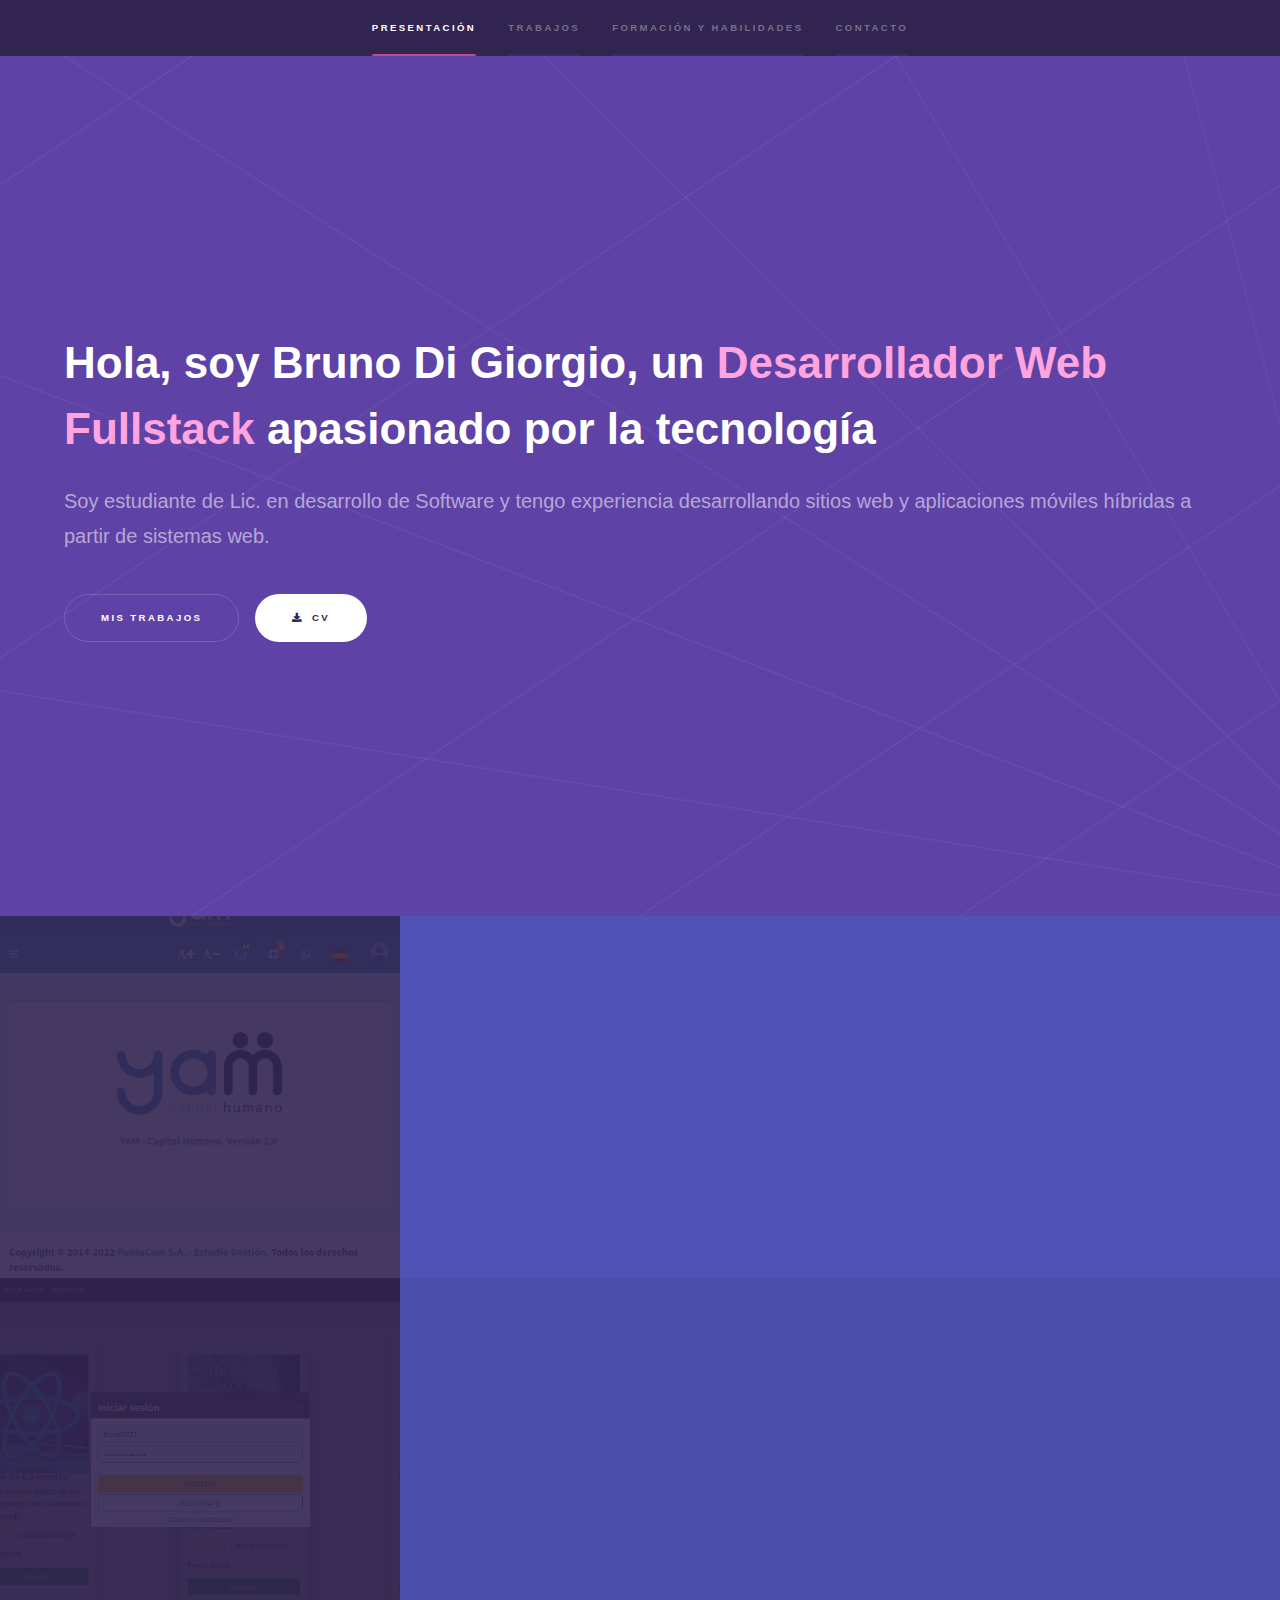
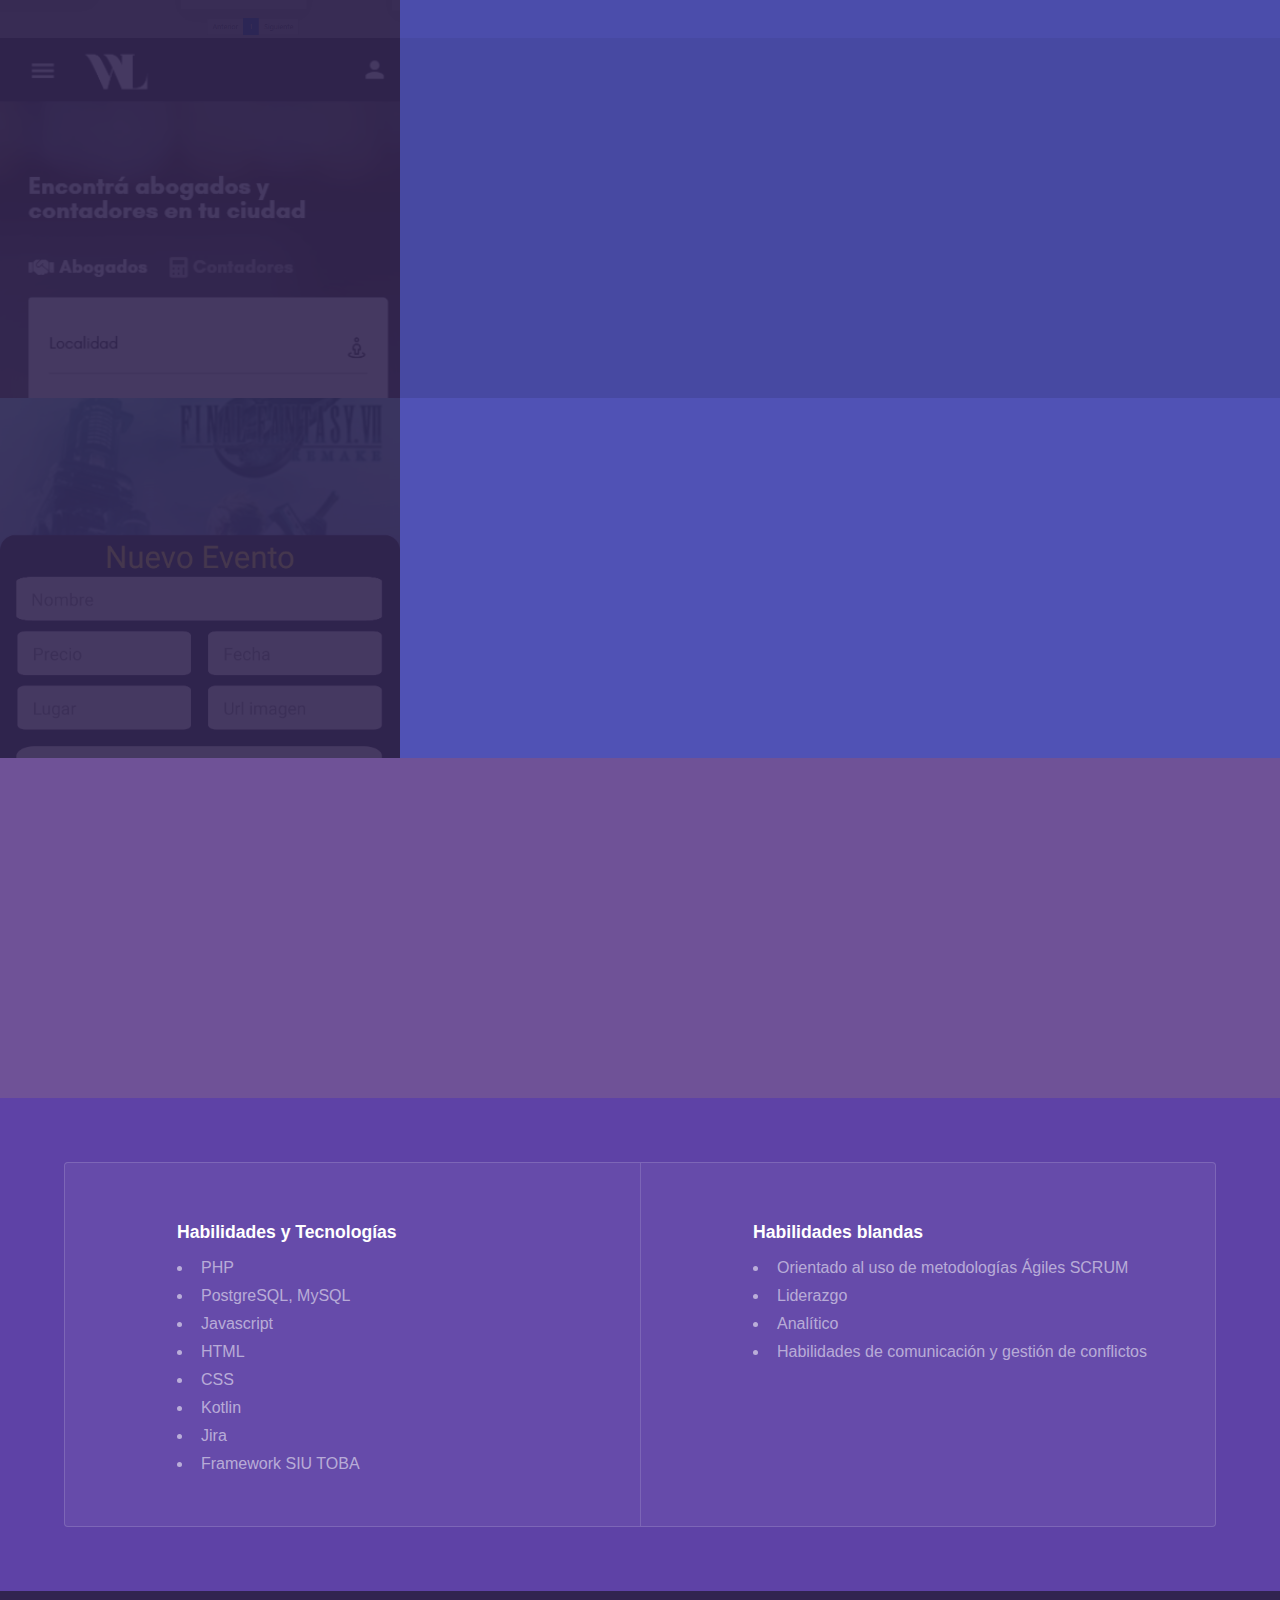
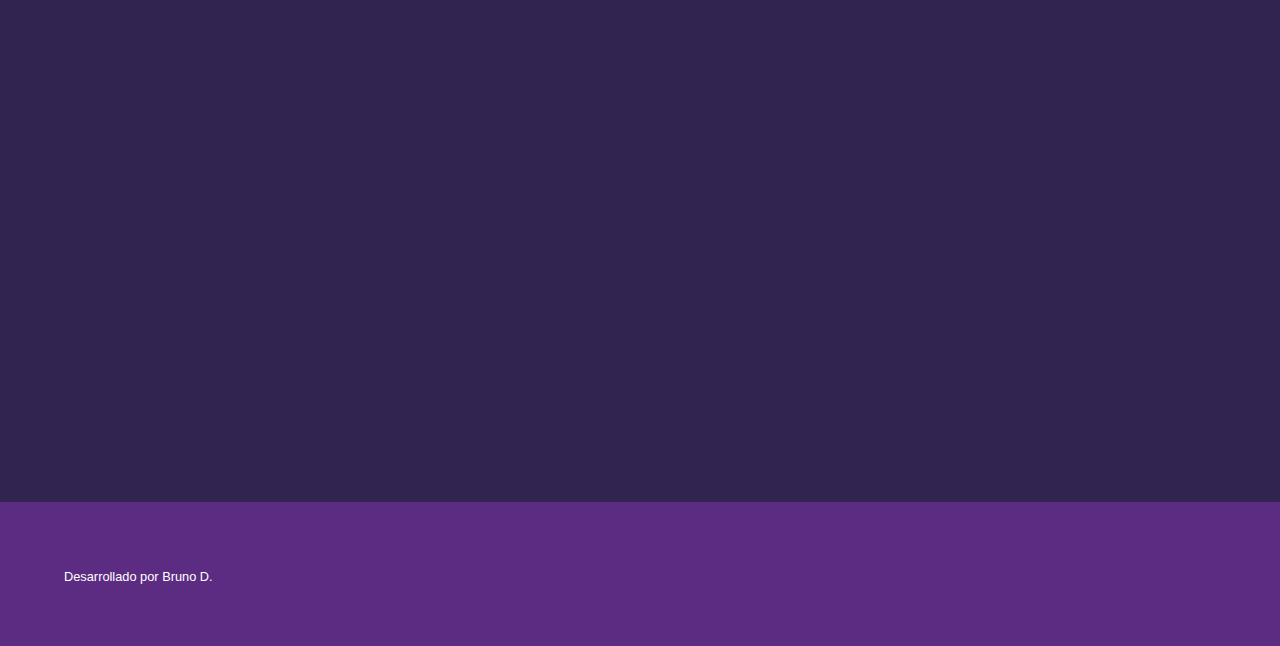
==== index.html @ 8117df28 "se arreglaron errores de ortografia" ====
<!DOCTYPE HTML>

<html>

<head>
	<title>Mi Portafolio</title>
	<meta charset="utf-8" />
	<meta name="viewport" content="width=device-width, initial-scale=1, user-scalable=no" />
	<link rel="stylesheet" href="assets/css/main.css" />
	<link rel="stylesheet" href="css/style.css" />
	<noscript>
		<link rel="stylesheet" href="assets/css/noscript.css" />
	</noscript>
</head>

<body class="is-preload">

	<!-- Sidebar -->
	<section id="sidebar" >
		<div class="inner">
			<nav>
				<ul>
					<li><a href="#intro">Presentación</a></li>
					<li><a href="#trabajos">Trabajos</a></li>
					<li><a href="#educacion">Formación y Habilidades</a></li>
					<li><a href="#three">Contacto</a></li>
				</ul>
			</nav>
		</div>
	</section>

	<!-- Wrapper -->
	<div id="wrapper">

		<!-- Intro -->
		<section id="intro" class="wrapper style1 fullscreen fade-up">
			<div class="inner">
				<h1>Hola, soy Bruno Di Giorgio, un <span style="color:#ffa4de">Desarrollador Web Fullstack </span>
					apasionado por la tecnología</h1>
				<p>Soy estudiante de Lic. en desarrollo de Software y tengo experiencia desarrollando sitios web y
					aplicaciones móviles híbridas a partir de sistemas web.</p>
				<ul class="actions">
					<li><a href="#trabajos" class="button scrolly">mis trabajos</a></li>
					<li></li><a href="cv/DIGIORGIO_BRUNO_CV_2022.pdf" class="button primary icon solid fa-download" target="_blank">CV</a></li>
				</ul>
			</div>
		</section>

		<!-- trabajos -->
		<section id="trabajos" class="wrapper style2 spotlights">
			<section>
				<a href="trabajos/yam.html" class="image"><img src="images/yam.png" alt="imagen de sistema RRHH"
						data-position="center center" /></a>
				<div class="content">
					<div class="inner">
						<h2>Tareas de mantenimiento y desarrollo a sistemas de recursos humanos</h2>
						<p>Realizar tareas de mantenimiento y desarrollo evolutivo a una plataforma de gestión de recursos
							humanos.</p>
						<ul class="actions">
							<li><a href="trabajos/yam.html" class="button">leer más</a></li>
						</ul>
					</div>
				</div>
			</section>
			<section>
				<a href="trabajos/notarweb.html" class="image"><img src="images/notarweb.png" alt="" data-position="center center" /></a>
				<div class="content">
					<div class="inner">
						<h2>Creación de e-learning con PHP</h2>
						<p>Trabajo freelance en el cual desarrollé una plataforma de venta de cursos online integrando
							Mercadopago y Vimeo. </p>
						<ul class="actions">
							<li><a href="trabajos/notarweb.html" class="button">leer más</a></li>
						</ul>
					</div>
				</div>
			</section>
			<section>
				<a href="trabajos/weandlaw.html" class="image"><img src="images/weandlaw.PNG" alt="" data-position="top center" /></a>
				<div class="content">
					<div class="inner">
						<h2>Desarrollo de aplicaciones móviles híbridas</h2>
						<p>Con ayuda de los componentes webview e interfaces Javascript implementé apps híbridas que
							tienen entre varias funcionalidades notificaciones push.</p>
						<ul class="actions">
							<li><a href="trabajos/weandlaw.html" class="button">Leer más</a></li>
						</ul>
					</div>
				</div>
			</section>
			<section>
				<a href="trabajos/appnativa.html" class="image"><img src="images/appnativa/alta.png" alt="" data-position="25% 25%" /></a>
				<div class="content">
					<div class="inner">
						<h2>Desarrollo de app nativas Android</h2>
						<p>Como trabajo final de la materia Ingenieria de Software desarrolle una app de creación de
							eventos sociales usando Kotlin, Android Studio y Firebase.</p>
						<ul class="actions">
							<li><a href="trabajos/appnativa.html" class="button">Leer más</a></li>
						</ul>
					</div>
				</div>
			</section>
		</section>

		<!-- educacion -->
		<section id="educacion" class="wrapper style3 fade-up">
			<div class="inner">

				<section>
					<span class="icon solid major fas fa-graduation-cap"> </span>
					<h3>Formación académica</h3>
					<p>Licenciatura en desarrollo de software - Universidad del Aconcagua</p>

					<ul class="carrusel-fotos">
						<li>Técnico Universitario en Desarrollo de Software (obtención de título intermedio año 2021)
						</li>
						<li>Lic. en desarrollo de software (Tesina en proceso)</li>

					</ul>
				</section>



			</div>
		</section>
		<!-- skills -->
		<section id="#skills" class="wrapper style1 fade-up">
			<div class="inner">
				<div class="features">
					
				<section>
					<span class="icon solid major fas fa-code"></span>
					<h3>Habilidades y Tecnologías</h3>

					<ul class="carrusel-fotos">

					
					<li>PHP</li>
					<li>PostgreSQL, MySQL</li>
					<li>Javascript</li>
					<li>HTML</li>
					<li>CSS</li>
					<li>Kotlin</li>
					<li>Jira</li>
					<li>Framework SIU TOBA</li>


					</ul>
				</section>
				<section>
					<span class="icon solid major fas fa-network-wired"></span>
					<h3>Habilidades blandas</h3>

					<ul class="carrusel-fotos">
						<li>Orientado al uso de metodologías Ágiles SCRUM</li>
						<li>Liderazgo</li>
						<li>Analítico</li>
						<li>Habilidades de comunicación y gestión de conflictos</li>
					</ul>
				</section>



			</div>	</div>
		</section>



		<!-- Three -->
		<section id="three" class="wrapper style4 fade-up">
			<div class="inner">
				<h2>Contacto</h2>
				<div class="split style1">

					<section>
						<ul class="contact">
							<li>
								<h3>Dirección</h3>
								<span>Las Heras, Mendoza</span>
							</li>
							<li>
								<h3>Correo</h3>

								<a class="fa fa-envelope" href="mailto:digiorgiobruno92@gmail.com">
									digiorgiobruno92@gmail.com</a>
							</li>
							<li>
								<h3>Teléfono</h3>
								<a href="https://api.whatsapp.com/send/?phone=5492613903671"
									class="icon brands fa-whatsapp" target="_blank"> (+549) 2613903671</a>
							</li>
							<li>
								<h3>Social</h3>
								<ul class="icons">
									<li><a href="https://www.github.com/digiorgiobruno" class="icon brands fa-github"
											target="_blank"><span class="label">GitHub</span></a></li>
									<li><a href="https://www.linkedin.com/in/digiorgiobruno92"
											class="icon brands fa-linkedin-in" target="_blank"><span
												class="label">LinkedIn</span></a></li>
								</ul>
							</li>
						</ul>
					</section>
				</div>
			</div>
		</section>

	</div>

	<!-- Footer -->
	<footer id="footer" class="wrapper alt ">
		<div class="inner">
			<ul class="menu" style="color:white;">
				<li>Desarrollado por Bruno D.</li>
			</ul>
		</div>
	</footer>

	<!-- Scripts -->
	<script src="assets/js/jquery.min.js"></script>
	<script src="assets/js/jquery.scrollex.min.js"></script>
	<script src="assets/js/jquery.scrolly.min.js"></script>
	<script src="assets/js/browser.min.js"></script>
	<script src="assets/js/breakpoints.min.js"></script>
	<script src="assets/js/util.js"></script>
	<script src="assets/js/main.js"></script>

</body>

</html>
---- assets/css/main.css ----
@import url(fontawesome-all.min.css);

/*
	Hyperspace by HTML5 UP
	html5up.net | @ajlkn
	Free for personal and commercial use under the CCA 3.0 license (html5up.net/license)
*/

html, body, div, span, applet, object,
iframe, h1, h2, h3, h4, h5, h6, p, blockquote,
pre, a, abbr, acronym, address, big, cite,
code, del, dfn, em, img, ins, kbd, q, s, samp,
small, strike, strong, sub, sup, tt, var, b,
u, i, center, dl, dt, dd, ol, ul, li, fieldset,
form, label, legend, table, caption, tbody,
tfoot, thead, tr, th, td, article, aside,
canvas, details, embed, figure, figcaption,
footer, header, hgroup, menu, nav, output, ruby,
section, summary, time, mark, audio, video {
	margin: 0;
	padding: 0;
	border: 0;
	font-size: 100%;
	font: inherit;
	vertical-align: baseline;}

article, aside, details, figcaption, figure,
footer, header, hgroup, menu, nav, section {
	display: block;}

body {
	line-height: 1;
}

ol, ul {
	list-style: none;
}

blockquote, q {
	quotes: none;
}

	blockquote:before, blockquote:after, q:before, q:after {
		content: '';
		content: none;
	}

table {
	border-collapse: collapse;
	border-spacing: 0;
}

body {
	-webkit-text-size-adjust: none;
}

mark {
	background-color: transparent;
	color: inherit;
}

input::-moz-focus-inner {
	border: 0;
	padding: 0;
}

input, select, textarea {
	-moz-appearance: none;
	-webkit-appearance: none;
	-ms-appearance: none;
	appearance: none;
}

/* Basic */

	@-ms-viewport {
		width: device-width;
	}

	body {
		-ms-overflow-style: scrollbar;
	}

	@media screen and (max-width: 480px) {

		html, body {
			min-width: 320px;
		}

	}

	html {
		box-sizing: border-box;
	}

	*, *:before, *:after {
		box-sizing: inherit;
	}

	body {
		background: #312450;
	}

		body.is-preload *, body.is-preload *:before, body.is-preload *:after {
			-moz-animation: none !important;
			-webkit-animation: none !important;
			-ms-animation: none !important;
			animation: none !important;
			-moz-transition: none !important;
			-webkit-transition: none !important;
			-ms-transition: none !important;
			transition: none !important;
		}

/* Type */

	body, input, select, textarea {
		color: rgba(255, 255, 255, 0.55);
		font-family: Arial, Helvetica, sans-serif;
		font-size: 16.5pt;
		font-weight: normal;
		line-height: 1.75;
	}

		@media screen and (max-width: 1680px) {

			body, input, select, textarea {
				font-size: 13pt;
			}

		}

		@media screen and (max-width: 1280px) {

			body, input, select, textarea {
				font-size: 12pt;
			}

		}

		@media screen and (max-width: 360px) {

			body, input, select, textarea {
				font-size: 11pt;
			}

		}

	a {
		-moz-transition: color 0.2s ease, border-bottom-color 0.2s ease;
		-webkit-transition: color 0.2s ease, border-bottom-color 0.2s ease;
		-ms-transition: color 0.2s ease, border-bottom-color 0.2s ease;
		transition: color 0.2s ease, border-bottom-color 0.2s ease;
		border-bottom: dotted 1px rgba(255, 255, 255, 0.35);
		color: inherit;
		text-decoration: none;
	}

		a:hover {
			border-bottom-color: transparent;
			color: #ffffff;
		}

	strong, b {
		color: #ffffff;
		font-weight: bold;
	}

	em, i {
		font-style: italic;
	}

	p {
		margin: 0 0 2em 0;
	}

	h1, h2, h3, h4, h5, h6 {
		color: #ffffff;
		font-weight: bold;
		line-height: 1.5;
		margin: 0 0 0.5em 0;
	}

		h1 a, h2 a, h3 a, h4 a, h5 a, h6 a {
			color: inherit;
			text-decoration: none;
		}

	h1 {
		font-size: 2.75em;
	}

		h1.major {
			margin: 0 0 1.3em 0;
			position: relative;
			padding-bottom: 0.35em;
		}

			h1.major:after {
				background-image: -moz-linear-gradient(to right, #5e42a6, #b74e91);
				background-image: -webkit-linear-gradient(to right, #5e42a6, #b74e91);
				background-image: -ms-linear-gradient(to right, #5e42a6, #b74e91);
				background-image: linear-gradient(to right, #5e42a6, #b74e91);
				-moz-transition: max-width 0.2s ease;
				-webkit-transition: max-width 0.2s ease;
				-ms-transition: max-width 0.2s ease;
				transition: max-width 0.2s ease;
				border-radius: 0.2em;
				bottom: 0;
				content: '';
				height: 0.05em;
				position: absolute;
				right: 0;
				width: 100%;
			}

	h2 {
		font-size: 1.75em;
	}

	h3 {
		font-size: 1.1em;
	}

	h4 {
		font-size: 1em;
	}

	h5 {
		font-size: 0.8em;
	}

	h6 {
		font-size: 0.6em;
	}

	@media screen and (max-width: 736px) {

		h1 {
			font-size: 2em;
		}

		h2 {
			font-size: 1.25em;
		}

		h3 {
			font-size: 1em;
		}

		h4 {
			font-size: 0.8em;
		}

		h5 {
			font-size: 0.6em;
		}

		h6 {
			font-size: 0.6em;
		}

	}

	sub {
		font-size: 0.8em;
		position: relative;
		top: 0.5em;
	}

	sup {
		font-size: 0.8em;
		position: relative;
		top: -0.5em;
	}

	blockquote {
		border-left: solid 4px rgba(255, 255, 255, 0.15);
		font-style: italic;
		margin: 0 0 2em 0;
		padding: 0.5em 0 0.5em 2em;
	}

	code {
		background: rgba(255, 255, 255, 0.05);
		border-radius: 0.25em;
		border: solid 1px rgba(255, 255, 255, 0.15);
		font-family: "Courier New", monospace;
		font-size: 0.9em;
		margin: 0 0.25em;
		padding: 0.25em 0.65em;
	}

	pre {
		-webkit-overflow-scrolling: touch;
		font-family: "Courier New", monospace;
		font-size: 0.9em;
		margin: 0 0 2em 0;
	}

		pre code {
			display: block;
			line-height: 1.75em;
			padding: 1em 1.5em;
			overflow-x: auto;
		}

	hr {
		border: 0;
		border-bottom: solid 1px rgba(255, 255, 255, 0.15);
		margin: 2em 0;
	}

		hr.major {
			margin: 3em 0;
		}

	.align-left {
		text-align: left;
	}

	.align-center {
		text-align: center;
	}

	.align-right {
		text-align: right;
	}

/* Row */

	.row {
		display: flex;
		flex-wrap: wrap;
		box-sizing: border-box;
		align-items: stretch;
	}

		.row > * {
			box-sizing: border-box;
		}

		.row.gtr-uniform > * > :last-child {
			margin-bottom: 0;
		}

		.row.aln-left {
			justify-content: flex-start;
		}

		.row.aln-center {
			justify-content: center;
		}

		.row.aln-right {
			justify-content: flex-end;
		}

		.row.aln-top {
			align-items: flex-start;
		}

		.row.aln-middle {
			align-items: center;
		}

		.row.aln-bottom {
			align-items: flex-end;
		}

		.row > .imp {
			order: -1;
		}

		.row > .col-1 {
			width: 8.33333%;
		}

		.row > .off-1 {
			margin-left: 8.33333%;
		}

		.row > .col-2 {
			width: 16.66667%;
		}

		.row > .off-2 {
			margin-left: 16.66667%;
		}

		.row > .col-3 {
			width: 25%;
		}

		.row > .off-3 {
			margin-left: 25%;
		}

		.row > .col-4 {
			width: 33.33333%;
		}

		.row > .off-4 {
			margin-left: 33.33333%;
		}

		.row > .col-5 {
			width: 41.66667%;
		}

		.row > .off-5 {
			margin-left: 41.66667%;
		}

		.row > .col-6 {
			width: 50%;
		}

		.row > .off-6 {
			margin-left: 50%;
		}

		.row > .col-7 {
			width: 58.33333%;
		}

		.row > .off-7 {
			margin-left: 58.33333%;
		}

		.row > .col-8 {
			width: 66.66667%;
		}

		.row > .off-8 {
			margin-left: 66.66667%;
		}

		.row > .col-9 {
			width: 75%;
		}

		.row > .off-9 {
			margin-left: 75%;
		}

		.row > .col-10 {
			width: 83.33333%;
		}

		.row > .off-10 {
			margin-left: 83.33333%;
		}

		.row > .col-11 {
			width: 91.66667%;
		}

		.row > .off-11 {
			margin-left: 91.66667%;
		}

		.row > .col-12 {
			width: 100%;
		}

		.row > .off-12 {
			margin-left: 100%;
		}

		.row.gtr-0 {
			margin-top: 0;
			margin-left: 0em;
		}

			.row.gtr-0 > * {
				padding: 0 0 0 0em;
			}

			.row.gtr-0.gtr-uniform {
				margin-top: 0em;
			}

				.row.gtr-0.gtr-uniform > * {
					padding-top: 0em;
				}

		.row.gtr-25 {
			margin-top: 0;
			margin-left: -0.375em;
		}

			.row.gtr-25 > * {
				padding: 0 0 0 0.375em;
			}

			.row.gtr-25.gtr-uniform {
				margin-top: -0.375em;
			}

				.row.gtr-25.gtr-uniform > * {
					padding-top: 0.375em;
				}

		.row.gtr-50 {
			margin-top: 0;
			margin-left: -0.75em;
		}

			.row.gtr-50 > * {
				padding: 0 0 0 0.75em;
			}

			.row.gtr-50.gtr-uniform {
				margin-top: -0.75em;
			}

				.row.gtr-50.gtr-uniform > * {
					padding-top: 0.75em;
				}

		.row {
			margin-top: 0;
			margin-left: -1.5em;
		}

			.row > * {
				padding: 0 0 0 1.5em;
			}

			.row.gtr-uniform {
				margin-top: -1.5em;
			}

				.row.gtr-uniform > * {
					padding-top: 1.5em;
				}

		.row.gtr-150 {
			margin-top: 0;
			margin-left: -2.25em;
		}

			.row.gtr-150 > * {
				padding: 0 0 0 2.25em;
			}

			.row.gtr-150.gtr-uniform {
				margin-top: -2.25em;
			}

				.row.gtr-150.gtr-uniform > * {
					padding-top: 2.25em;
				}

		.row.gtr-200 {
			margin-top: 0;
			margin-left: -3em;
		}

			.row.gtr-200 > * {
				padding: 0 0 0 3em;
			}

			.row.gtr-200.gtr-uniform {
				margin-top: -3em;
			}

				.row.gtr-200.gtr-uniform > * {
					padding-top: 3em;
				}

		@media screen and (max-width: 1680px) {

			.row {
				display: flex;
				flex-wrap: wrap;
				box-sizing: border-box;
				align-items: stretch;
			}

				.row > * {
					box-sizing: border-box;
				}

				.row.gtr-uniform > * > :last-child {
					margin-bottom: 0;
				}

				.row.aln-left {
					justify-content: flex-start;
				}

				.row.aln-center {
					justify-content: center;
				}

				.row.aln-right {
					justify-content: flex-end;
				}

				.row.aln-top {
					align-items: flex-start;
				}

				.row.aln-middle {
					align-items: center;
				}

				.row.aln-bottom {
					align-items: flex-end;
				}

				.row > .imp-xlarge {
					order: -1;
				}

				.row > .col-1-xlarge {
					width: 8.33333%;
				}

				.row > .off-1-xlarge {
					margin-left: 8.33333%;
				}

				.row > .col-2-xlarge {
					width: 16.66667%;
				}

				.row > .off-2-xlarge {
					margin-left: 16.66667%;
				}

				.row > .col-3-xlarge {
					width: 25%;
				}

				.row > .off-3-xlarge {
					margin-left: 25%;
				}

				.row > .col-4-xlarge {
					width: 33.33333%;
				}

				.row > .off-4-xlarge {
					margin-left: 33.33333%;
				}

				.row > .col-5-xlarge {
					width: 41.66667%;
				}

				.row > .off-5-xlarge {
					margin-left: 41.66667%;
				}

				.row > .col-6-xlarge {
					width: 50%;
				}

				.row > .off-6-xlarge {
					margin-left: 50%;
				}

				.row > .col-7-xlarge {
					width: 58.33333%;
				}

				.row > .off-7-xlarge {
					margin-left: 58.33333%;
				}

				.row > .col-8-xlarge {
					width: 66.66667%;
				}

				.row > .off-8-xlarge {
					margin-left: 66.66667%;
				}

				.row > .col-9-xlarge {
					width: 75%;
				}

				.row > .off-9-xlarge {
					margin-left: 75%;
				}

				.row > .col-10-xlarge {
					width: 83.33333%;
				}

				.row > .off-10-xlarge {
					margin-left: 83.33333%;
				}

				.row > .col-11-xlarge {
					width: 91.66667%;
				}

				.row > .off-11-xlarge {
					margin-left: 91.66667%;
				}

				.row > .col-12-xlarge {
					width: 100%;
				}

				.row > .off-12-xlarge {
					margin-left: 100%;
				}

				.row.gtr-0 {
					margin-top: 0;
					margin-left: 0em;
				}

					.row.gtr-0 > * {
						padding: 0 0 0 0em;
					}

					.row.gtr-0.gtr-uniform {
						margin-top: 0em;
					}

						.row.gtr-0.gtr-uniform > * {
							padding-top: 0em;
						}

				.row.gtr-25 {
					margin-top: 0;
					margin-left: -0.375em;
				}

					.row.gtr-25 > * {
						padding: 0 0 0 0.375em;
					}

					.row.gtr-25.gtr-uniform {
						margin-top: -0.375em;
					}

						.row.gtr-25.gtr-uniform > * {
							padding-top: 0.375em;
						}

				.row.gtr-50 {
					margin-top: 0;
					margin-left: -0.75em;
				}

					.row.gtr-50 > * {
						padding: 0 0 0 0.75em;
					}

					.row.gtr-50.gtr-uniform {
						margin-top: -0.75em;
					}

						.row.gtr-50.gtr-uniform > * {
							padding-top: 0.75em;
						}

				.row {
					margin-top: 0;
					margin-left: -1.5em;
				}

					.row > * {
						padding: 0 0 0 1.5em;
					}

					.row.gtr-uniform {
						margin-top: -1.5em;
					}

						.row.gtr-uniform > * {
							padding-top: 1.5em;
						}

				.row.gtr-150 {
					margin-top: 0;
					margin-left: -2.25em;
				}

					.row.gtr-150 > * {
						padding: 0 0 0 2.25em;
					}

					.row.gtr-150.gtr-uniform {
						margin-top: -2.25em;
					}

						.row.gtr-150.gtr-uniform > * {
							padding-top: 2.25em;
						}

				.row.gtr-200 {
					margin-top: 0;
					margin-left: -3em;
				}

					.row.gtr-200 > * {
						padding: 0 0 0 3em;
					}

					.row.gtr-200.gtr-uniform {
						margin-top: -3em;
					}

						.row.gtr-200.gtr-uniform > * {
							padding-top: 3em;
						}

		}

		@media screen and (max-width: 1280px) {

			.row {
				display: flex;
				flex-wrap: wrap;
				box-sizing: border-box;
				align-items: stretch;
			}

				.row > * {
					box-sizing: border-box;
				}

				.row.gtr-uniform > * > :last-child {
					margin-bottom: 0;
				}

				.row.aln-left {
					justify-content: flex-start;
				}

				.row.aln-center {
					justify-content: center;
				}

				.row.aln-right {
					justify-content: flex-end;
				}

				.row.aln-top {
					align-items: flex-start;
				}

				.row.aln-middle {
					align-items: center;
				}

				.row.aln-bottom {
					align-items: flex-end;
				}

				.row > .imp-large {
					order: -1;
				}

				.row > .col-1-large {
					width: 8.33333%;
				}

				.row > .off-1-large {
					margin-left: 8.33333%;
				}

				.row > .col-2-large {
					width: 16.66667%;
				}

				.row > .off-2-large {
					margin-left: 16.66667%;
				}

				.row > .col-3-large {
					width: 25%;
				}

				.row > .off-3-large {
					margin-left: 25%;
				}

				.row > .col-4-large {
					width: 33.33333%;
				}

				.row > .off-4-large {
					margin-left: 33.33333%;
				}

				.row > .col-5-large {
					width: 41.66667%;
				}

				.row > .off-5-large {
					margin-left: 41.66667%;
				}

				.row > .col-6-large {
					width: 50%;
				}

				.row > .off-6-large {
					margin-left: 50%;
				}

				.row > .col-7-large {
					width: 58.33333%;
				}

				.row > .off-7-large {
					margin-left: 58.33333%;
				}

				.row > .col-8-large {
					width: 66.66667%;
				}

				.row > .off-8-large {
					margin-left: 66.66667%;
				}

				.row > .col-9-large {
					width: 75%;
				}

				.row > .off-9-large {
					margin-left: 75%;
				}

				.row > .col-10-large {
					width: 83.33333%;
				}

				.row > .off-10-large {
					margin-left: 83.33333%;
				}

				.row > .col-11-large {
					width: 91.66667%;
				}

				.row > .off-11-large {
					margin-left: 91.66667%;
				}

				.row > .col-12-large {
					width: 100%;
				}

				.row > .off-12-large {
					margin-left: 100%;
				}

				.row.gtr-0 {
					margin-top: 0;
					margin-left: 0em;
				}

					.row.gtr-0 > * {
						padding: 0 0 0 0em;
					}

					.row.gtr-0.gtr-uniform {
						margin-top: 0em;
					}

						.row.gtr-0.gtr-uniform > * {
							padding-top: 0em;
						}

				.row.gtr-25 {
					margin-top: 0;
					margin-left: -0.375em;
				}

					.row.gtr-25 > * {
						padding: 0 0 0 0.375em;
					}

					.row.gtr-25.gtr-uniform {
						margin-top: -0.375em;
					}

						.row.gtr-25.gtr-uniform > * {
							padding-top: 0.375em;
						}

				.row.gtr-50 {
					margin-top: 0;
					margin-left: -0.75em;
				}

					.row.gtr-50 > * {
						padding: 0 0 0 0.75em;
					}

					.row.gtr-50.gtr-uniform {
						margin-top: -0.75em;
					}

						.row.gtr-50.gtr-uniform > * {
							padding-top: 0.75em;
						}

				.row {
					margin-top: 0;
					margin-left: -1.5em;
				}

					.row > * {
						padding: 0 0 0 1.5em;
					}

					.row.gtr-uniform {
						margin-top: -1.5em;
					}

						.row.gtr-uniform > * {
							padding-top: 1.5em;
						}

				.row.gtr-150 {
					margin-top: 0;
					margin-left: -2.25em;
				}

					.row.gtr-150 > * {
						padding: 0 0 0 2.25em;
					}

					.row.gtr-150.gtr-uniform {
						margin-top: -2.25em;
					}

						.row.gtr-150.gtr-uniform > * {
							padding-top: 2.25em;
						}

				.row.gtr-200 {
					margin-top: 0;
					margin-left: -3em;
				}

					.row.gtr-200 > * {
						padding: 0 0 0 3em;
					}

					.row.gtr-200.gtr-uniform {
						margin-top: -3em;
					}

						.row.gtr-200.gtr-uniform > * {
							padding-top: 3em;
						}

		}

		@media screen and (max-width: 980px) {

			.row {
				display: flex;
				flex-wrap: wrap;
				box-sizing: border-box;
				align-items: stretch;
			}

				.row > * {
					box-sizing: border-box;
				}

				.row.gtr-uniform > * > :last-child {
					margin-bottom: 0;
				}

				.row.aln-left {
					justify-content: flex-start;
				}

				.row.aln-center {
					justify-content: center;
				}

				.row.aln-right {
					justify-content: flex-end;
				}

				.row.aln-top {
					align-items: flex-start;
				}

				.row.aln-middle {
					align-items: center;
				}

				.row.aln-bottom {
					align-items: flex-end;
				}

				.row > .imp-medium {
					order: -1;
				}

				.row > .col-1-medium {
					width: 8.33333%;
				}

				.row > .off-1-medium {
					margin-left: 8.33333%;
				}

				.row > .col-2-medium {
					width: 16.66667%;
				}

				.row > .off-2-medium {
					margin-left: 16.66667%;
				}

				.row > .col-3-medium {
					width: 25%;
				}

				.row > .off-3-medium {
					margin-left: 25%;
				}

				.row > .col-4-medium {
					width: 33.33333%;
				}

				.row > .off-4-medium {
					margin-left: 33.33333%;
				}

				.row > .col-5-medium {
					width: 41.66667%;
				}

				.row > .off-5-medium {
					margin-left: 41.66667%;
				}

				.row > .col-6-medium {
					width: 50%;
				}

				.row > .off-6-medium {
					margin-left: 50%;
				}

				.row > .col-7-medium {
					width: 58.33333%;
				}

				.row > .off-7-medium {
					margin-left: 58.33333%;
				}

				.row > .col-8-medium {
					width: 66.66667%;
				}

				.row > .off-8-medium {
					margin-left: 66.66667%;
				}

				.row > .col-9-medium {
					width: 75%;
				}

				.row > .off-9-medium {
					margin-left: 75%;
				}

				.row > .col-10-medium {
					width: 83.33333%;
				}

				.row > .off-10-medium {
					margin-left: 83.33333%;
				}

				.row > .col-11-medium {
					width: 91.66667%;
				}

				.row > .off-11-medium {
					margin-left: 91.66667%;
				}

				.row > .col-12-medium {
					width: 100%;
				}

				.row > .off-12-medium {
					margin-left: 100%;
				}

				.row.gtr-0 {
					margin-top: 0;
					margin-left: 0em;
				}

					.row.gtr-0 > * {
						padding: 0 0 0 0em;
					}

					.row.gtr-0.gtr-uniform {
						margin-top: 0em;
					}

						.row.gtr-0.gtr-uniform > * {
							padding-top: 0em;
						}

				.row.gtr-25 {
					margin-top: 0;
					margin-left: -0.375em;
				}

					.row.gtr-25 > * {
						padding: 0 0 0 0.375em;
					}

					.row.gtr-25.gtr-uniform {
						margin-top: -0.375em;
					}

						.row.gtr-25.gtr-uniform > * {
							padding-top: 0.375em;
						}

				.row.gtr-50 {
					margin-top: 0;
					margin-left: -0.75em;
				}

					.row.gtr-50 > * {
						padding: 0 0 0 0.75em;
					}

					.row.gtr-50.gtr-uniform {
						margin-top: -0.75em;
					}

						.row.gtr-50.gtr-uniform > * {
							padding-top: 0.75em;
						}

				.row {
					margin-top: 0;
					margin-left: -1.5em;
				}

					.row > * {
						padding: 0 0 0 1.5em;
					}

					.row.gtr-uniform {
						margin-top: -1.5em;
					}

						.row.gtr-uniform > * {
							padding-top: 1.5em;
						}

				.row.gtr-150 {
					margin-top: 0;
					margin-left: -2.25em;
				}

					.row.gtr-150 > * {
						padding: 0 0 0 2.25em;
					}

					.row.gtr-150.gtr-uniform {
						margin-top: -2.25em;
					}

						.row.gtr-150.gtr-uniform > * {
							padding-top: 2.25em;
						}

				.row.gtr-200 {
					margin-top: 0;
					margin-left: -3em;
				}

					.row.gtr-200 > * {
						padding: 0 0 0 3em;
					}

					.row.gtr-200.gtr-uniform {
						margin-top: -3em;
					}

						.row.gtr-200.gtr-uniform > * {
							padding-top: 3em;
						}

		}

		@media screen and (max-width: 736px) {

			.row {
				display: flex;
				flex-wrap: wrap;
				box-sizing: border-box;
				align-items: stretch;
			}

				.row > * {
					box-sizing: border-box;
				}

				.row.gtr-uniform > * > :last-child {
					margin-bottom: 0;
				}

				.row.aln-left {
					justify-content: flex-start;
				}

				.row.aln-center {
					justify-content: center;
				}

				.row.aln-right {
					justify-content: flex-end;
				}

				.row.aln-top {
					align-items: flex-start;
				}

				.row.aln-middle {
					align-items: center;
				}

				.row.aln-bottom {
					align-items: flex-end;
				}

				.row > .imp-small {
					order: -1;
				}

				.row > .col-1-small {
					width: 8.33333%;
				}

				.row > .off-1-small {
					margin-left: 8.33333%;
				}

				.row > .col-2-small {
					width: 16.66667%;
				}

				.row > .off-2-small {
					margin-left: 16.66667%;
				}

				.row > .col-3-small {
					width: 25%;
				}

				.row > .off-3-small {
					margin-left: 25%;
				}

				.row > .col-4-small {
					width: 33.33333%;
				}

				.row > .off-4-small {
					margin-left: 33.33333%;
				}

				.row > .col-5-small {
					width: 41.66667%;
				}

				.row > .off-5-small {
					margin-left: 41.66667%;
				}

				.row > .col-6-small {
					width: 50%;
				}

				.row > .off-6-small {
					margin-left: 50%;
				}

				.row > .col-7-small {
					width: 58.33333%;
				}

				.row > .off-7-small {
					margin-left: 58.33333%;
				}

				.row > .col-8-small {
					width: 66.66667%;
				}

				.row > .off-8-small {
					margin-left: 66.66667%;
				}

				.row > .col-9-small {
					width: 75%;
				}

				.row > .off-9-small {
					margin-left: 75%;
				}

				.row > .col-10-small {
					width: 83.33333%;
				}

				.row > .off-10-small {
					margin-left: 83.33333%;
				}

				.row > .col-11-small {
					width: 91.66667%;
				}

				.row > .off-11-small {
					margin-left: 91.66667%;
				}

				.row > .col-12-small {
					width: 100%;
				}

				.row > .off-12-small {
					margin-left: 100%;
				}

				.row.gtr-0 {
					margin-top: 0;
					margin-left: 0em;
				}

					.row.gtr-0 > * {
						padding: 0 0 0 0em;
					}

					.row.gtr-0.gtr-uniform {
						margin-top: 0em;
					}

						.row.gtr-0.gtr-uniform > * {
							padding-top: 0em;
						}

				.row.gtr-25 {
					margin-top: 0;
					margin-left: -0.375em;
				}

					.row.gtr-25 > * {
						padding: 0 0 0 0.375em;
					}

					.row.gtr-25.gtr-uniform {
						margin-top: -0.375em;
					}

						.row.gtr-25.gtr-uniform > * {
							padding-top: 0.375em;
						}

				.row.gtr-50 {
					margin-top: 0;
					margin-left: -0.75em;
				}

					.row.gtr-50 > * {
						padding: 0 0 0 0.75em;
					}

					.row.gtr-50.gtr-uniform {
						margin-top: -0.75em;
					}

						.row.gtr-50.gtr-uniform > * {
							padding-top: 0.75em;
						}

				.row {
					margin-top: 0;
					margin-left: -1.5em;
				}

					.row > * {
						padding: 0 0 0 1.5em;
					}

					.row.gtr-uniform {
						margin-top: -1.5em;
					}

						.row.gtr-uniform > * {
							padding-top: 1.5em;
						}

				.row.gtr-150 {
					margin-top: 0;
					margin-left: -2.25em;
				}

					.row.gtr-150 > * {
						padding: 0 0 0 2.25em;
					}

					.row.gtr-150.gtr-uniform {
						margin-top: -2.25em;
					}

						.row.gtr-150.gtr-uniform > * {
							padding-top: 2.25em;
						}

				.row.gtr-200 {
					margin-top: 0;
					margin-left: -3em;
				}

					.row.gtr-200 > * {
						padding: 0 0 0 3em;
					}

					.row.gtr-200.gtr-uniform {
						margin-top: -3em;
					}

						.row.gtr-200.gtr-uniform > * {
							padding-top: 3em;
						}

		}

		@media screen and (max-width: 480px) {

			.row {
				display: flex;
				flex-wrap: wrap;
				box-sizing: border-box;
				align-items: stretch;
			}

				.row > * {
					box-sizing: border-box;
				}

				.row.gtr-uniform > * > :last-child {
					margin-bottom: 0;
				}

				.row.aln-left {
					justify-content: flex-start;
				}

				.row.aln-center {
					justify-content: center;
				}

				.row.aln-right {
					justify-content: flex-end;
				}

				.row.aln-top {
					align-items: flex-start;
				}

				.row.aln-middle {
					align-items: center;
				}

				.row.aln-bottom {
					align-items: flex-end;
				}

				.row > .imp-xsmall {
					order: -1;
				}

				.row > .col-1-xsmall {
					width: 8.33333%;
				}

				.row > .off-1-xsmall {
					margin-left: 8.33333%;
				}

				.row > .col-2-xsmall {
					width: 16.66667%;
				}

				.row > .off-2-xsmall {
					margin-left: 16.66667%;
				}

				.row > .col-3-xsmall {
					width: 25%;
				}

				.row > .off-3-xsmall {
					margin-left: 25%;
				}

				.row > .col-4-xsmall {
					width: 33.33333%;
				}

				.row > .off-4-xsmall {
					margin-left: 33.33333%;
				}

				.row > .col-5-xsmall {
					width: 41.66667%;
				}

				.row > .off-5-xsmall {
					margin-left: 41.66667%;
				}

				.row > .col-6-xsmall {
					width: 50%;
				}

				.row > .off-6-xsmall {
					margin-left: 50%;
				}

				.row > .col-7-xsmall {
					width: 58.33333%;
				}

				.row > .off-7-xsmall {
					margin-left: 58.33333%;
				}

				.row > .col-8-xsmall {
					width: 66.66667%;
				}

				.row > .off-8-xsmall {
					margin-left: 66.66667%;
				}

				.row > .col-9-xsmall {
					width: 75%;
				}

				.row > .off-9-xsmall {
					margin-left: 75%;
				}

				.row > .col-10-xsmall {
					width: 83.33333%;
				}

				.row > .off-10-xsmall {
					margin-left: 83.33333%;
				}

				.row > .col-11-xsmall {
					width: 91.66667%;
				}

				.row > .off-11-xsmall {
					margin-left: 91.66667%;
				}

				.row > .col-12-xsmall {
					width: 100%;
				}

				.row > .off-12-xsmall {
					margin-left: 100%;
				}

				.row.gtr-0 {
					margin-top: 0;
					margin-left: 0em;
				}

					.row.gtr-0 > * {
						padding: 0 0 0 0em;
					}

					.row.gtr-0.gtr-uniform {
						margin-top: 0em;
					}

						.row.gtr-0.gtr-uniform > * {
							padding-top: 0em;
						}

				.row.gtr-25 {
					margin-top: 0;
					margin-left: -0.375em;
				}

					.row.gtr-25 > * {
						padding: 0 0 0 0.375em;
					}

					.row.gtr-25.gtr-uniform {
						margin-top: -0.375em;
					}

						.row.gtr-25.gtr-uniform > * {
							padding-top: 0.375em;
						}

				.row.gtr-50 {
					margin-top: 0;
					margin-left: -0.75em;
				}

					.row.gtr-50 > * {
						padding: 0 0 0 0.75em;
					}

					.row.gtr-50.gtr-uniform {
						margin-top: -0.75em;
					}

						.row.gtr-50.gtr-uniform > * {
							padding-top: 0.75em;
						}

				.row {
					margin-top: 0;
					margin-left: -1.5em;
				}

					.row > * {
						padding: 0 0 0 1.5em;
					}

					.row.gtr-uniform {
						margin-top: -1.5em;
					}

						.row.gtr-uniform > * {
							padding-top: 1.5em;
						}

				.row.gtr-150 {
					margin-top: 0;
					margin-left: -2.25em;
				}

					.row.gtr-150 > * {
						padding: 0 0 0 2.25em;
					}

					.row.gtr-150.gtr-uniform {
						margin-top: -2.25em;
					}

						.row.gtr-150.gtr-uniform > * {
							padding-top: 2.25em;
						}

				.row.gtr-200 {
					margin-top: 0;
					margin-left: -3em;
				}

					.row.gtr-200 > * {
						padding: 0 0 0 3em;
					}

					.row.gtr-200.gtr-uniform {
						margin-top: -3em;
					}

						.row.gtr-200.gtr-uniform > * {
							padding-top: 3em;
						}

		}

/* Box */

	.box {
		border-radius: 0.25em;
		border: solid 1px rgba(255, 255, 255, 0.15);
		margin-bottom: 2em;
		padding: 1.5em;
	}

		.box > :last-child,
		.box > :last-child > :last-child,
		.box > :last-child > :last-child > :last-child {
			margin-bottom: 0;
		}

		.box.alt {
			border: 0;
			border-radius: 0;
			padding: 0;
		}

/* Button */

	input[type="submit"],
	input[type="reset"],
	input[type="button"],
	button,
	.button {
		-moz-appearance: none;
		-webkit-appearance: none;
		-ms-appearance: none;
		appearance: none;
		-moz-transition: border-color 0.2s ease;
		-webkit-transition: border-color 0.2s ease;
		-ms-transition: border-color 0.2s ease;
		transition: border-color 0.2s ease;
		background-color: transparent;
		border: solid 1px !important;
		border-color: rgba(255, 255, 255, 0.15) !important;
		border-radius: 3em;
		color: #ffffff !important;
		cursor: pointer;
		display: inline-block;
		font-size: 0.6em;
		font-weight: bold;
		height: calc(4.75em + 2px);
		letter-spacing: 0.25em;
		line-height: 4.75em;
		outline: 0;
		padding: 0 3.75em;
		position: relative;
		text-align: center;
		text-decoration: none;
		text-transform: uppercase;
		white-space: nowrap;
	}

		input[type="submit"]:after,
		input[type="reset"]:after,
		input[type="button"]:after,
		button:after,
		.button:after {
			-moz-transform: scale(0.25);
			-webkit-transform: scale(0.25);
			-ms-transform: scale(0.25);
			transform: scale(0.25);
			pointer-events: none;
			-moz-transition: opacity 0.2s ease, -moz-transform 0.2s ease;
			-webkit-transition: opacity 0.2s ease, -webkit-transform 0.2s ease;
			-ms-transition: opacity 0.2s ease, -ms-transform 0.2s ease;
			transition: opacity 0.2s ease, transform 0.2s ease;
			background: #ffffff;
			border-radius: 3em;
			content: '';
			height: 100%;
			left: 0;
			opacity: 0;
			position: absolute;
			top: 0;
			width: 100%;
		}

		input[type="submit"].icon:before,
		input[type="reset"].icon:before,
		input[type="button"].icon:before,
		button.icon:before,
		.button.icon:before {
			margin-right: 0.75em;
		}

		input[type="submit"].fit,
		input[type="reset"].fit,
		input[type="button"].fit,
		button.fit,
		.button.fit {
			width: 100%;
		}

		input[type="submit"].small,
		input[type="reset"].small,
		input[type="button"].small,
		button.small,
		.button.small {
			font-size: 0.4em;
		}

		input[type="submit"].large,
		input[type="reset"].large,
		input[type="button"].large,
		button.large,
		.button.large {
			font-size: 0.8em;
		}

		input[type="submit"].primary,
		input[type="reset"].primary,
		input[type="button"].primary,
		button.primary,
		.button.primary {
			background-color: #ffffff;
			color: #312450 !important;
		}

			input[type="submit"].primary:after,
			input[type="reset"].primary:after,
			input[type="button"].primary:after,
			button.primary:after,
			.button.primary:after {
				display: none;
			}

		input[type="submit"].disabled, input[type="submit"]:disabled,
		input[type="reset"].disabled,
		input[type="reset"]:disabled,
		input[type="button"].disabled,
		input[type="button"]:disabled,
		button.disabled,
		button:disabled,
		.button.disabled,
		.button:disabled {
			cursor: default;
			opacity: 0.5;
			pointer-events: none;
		}

		input[type="submit"]:hover,
		input[type="reset"]:hover,
		input[type="button"]:hover,
		button:hover,
		.button:hover {
			border-color: rgba(255, 255, 255, 0.55) !important;
		}

			input[type="submit"]:hover:after,
			input[type="reset"]:hover:after,
			input[type="button"]:hover:after,
			button:hover:after,
			.button:hover:after {
				opacity: 0.05;
				-moz-transform: scale(1);
				-webkit-transform: scale(1);
				-ms-transform: scale(1);
				transform: scale(1);
			}

			input[type="submit"]:hover:active,
			input[type="reset"]:hover:active,
			input[type="button"]:hover:active,
			button:hover:active,
			.button:hover:active {
				border-color: #ffffff !important;
			}

				input[type="submit"]:hover:active:after,
				input[type="reset"]:hover:active:after,
				input[type="button"]:hover:active:after,
				button:hover:active:after,
				.button:hover:active:after {
					opacity: 0.1;
				}

/* Features */

	.features {
		display: -moz-flex;
		display: -webkit-flex;
		display: -ms-flex;
		display: flex;
		-moz-flex-wrap: wrap;
		-webkit-flex-wrap: wrap;
		-ms-flex-wrap: wrap;
		flex-wrap: wrap;
		border-radius: 0.25em;
		border: solid 1px rgba(255, 255, 255, 0.15);
		background: rgba(255, 255, 255, 0.05);
		margin: 0 0 2em 0;
	}

		.features section {
			padding: 3.5em 3em 1em 7em ;
			width: 50%;
			border-top: solid 1px rgba(255, 255, 255, 0.15);
			position: relative;
		}

			.features section:nth-child(-n + 2) {
				border-top-width: 0;
			}

			.features section:nth-child(2n) {
				border-left: solid 1px rgba(255, 255, 255, 0.15);
			}

			.features section .icon {
				-moz-transition: opacity 0.5s ease, -moz-transform 0.5s ease;
				-webkit-transition: opacity 0.5s ease, -webkit-transform 0.5s ease;
				-ms-transition: opacity 0.5s ease, -ms-transform 0.5s ease;
				transition: opacity 0.5s ease, transform 0.5s ease;
				-moz-transition-delay: 1s;
				-webkit-transition-delay: 1s;
				-ms-transition-delay: 1s;
				transition-delay: 1s;
				-moz-transform: scale(1);
				-webkit-transform: scale(1);
				-ms-transform: scale(1);
				transform: scale(1);
				position: absolute;
				left: 3em;
				top: 3em;
				opacity: 1;
			}

			.features section:nth-child(1) .icon {
				-moz-transition-delay: 0.15s;
				-webkit-transition-delay: 0.15s;
				-ms-transition-delay: 0.15s;
				transition-delay: 0.15s;
			}

			.features section:nth-child(2) .icon {
				-moz-transition-delay: 0.3s;
				-webkit-transition-delay: 0.3s;
				-ms-transition-delay: 0.3s;
				transition-delay: 0.3s;
			}

			.features section:nth-child(3) .icon {
				-moz-transition-delay: 0.45s;
				-webkit-transition-delay: 0.45s;
				-ms-transition-delay: 0.45s;
				transition-delay: 0.45s;
			}

			.features section:nth-child(4) .icon {
				-moz-transition-delay: 0.6s;
				-webkit-transition-delay: 0.6s;
				-ms-transition-delay: 0.6s;
				transition-delay: 0.6s;
			}

			.features section:nth-child(5) .icon {
				-moz-transition-delay: 0.75s;
				-webkit-transition-delay: 0.75s;
				-ms-transition-delay: 0.75s;
				transition-delay: 0.75s;
			}

			.features section:nth-child(6) .icon {
				-moz-transition-delay: 0.9s;
				-webkit-transition-delay: 0.9s;
				-ms-transition-delay: 0.9s;
				transition-delay: 0.9s;
			}

			.features section:nth-child(7) .icon {
				-moz-transition-delay: 1.05s;
				-webkit-transition-delay: 1.05s;
				-ms-transition-delay: 1.05s;
				transition-delay: 1.05s;
			}

			.features section:nth-child(8) .icon {
				-moz-transition-delay: 1.2s;
				-webkit-transition-delay: 1.2s;
				-ms-transition-delay: 1.2s;
				transition-delay: 1.2s;
			}

			.features section:nth-child(9) .icon {
				-moz-transition-delay: 1.35s;
				-webkit-transition-delay: 1.35s;
				-ms-transition-delay: 1.35s;
				transition-delay: 1.35s;
			}

			.features section:nth-child(10) .icon {
				-moz-transition-delay: 1.5s;
				-webkit-transition-delay: 1.5s;
				-ms-transition-delay: 1.5s;
				transition-delay: 1.5s;
			}

			.features section:nth-child(11) .icon {
				-moz-transition-delay: 1.65s;
				-webkit-transition-delay: 1.65s;
				-ms-transition-delay: 1.65s;
				transition-delay: 1.65s;
			}

			.features section:nth-child(12) .icon {
				-moz-transition-delay: 1.8s;
				-webkit-transition-delay: 1.8s;
				-ms-transition-delay: 1.8s;
				transition-delay: 1.8s;
			}

			.features section:nth-child(13) .icon {
				-moz-transition-delay: 1.95s;
				-webkit-transition-delay: 1.95s;
				-ms-transition-delay: 1.95s;
				transition-delay: 1.95s;
			}

			.features section:nth-child(14) .icon {
				-moz-transition-delay: 2.1s;
				-webkit-transition-delay: 2.1s;
				-ms-transition-delay: 2.1s;
				transition-delay: 2.1s;
			}

			.features section:nth-child(15) .icon {
				-moz-transition-delay: 2.25s;
				-webkit-transition-delay: 2.25s;
				-ms-transition-delay: 2.25s;
				transition-delay: 2.25s;
			}

			.features section:nth-child(16) .icon {
				-moz-transition-delay: 2.4s;
				-webkit-transition-delay: 2.4s;
				-ms-transition-delay: 2.4s;
				transition-delay: 2.4s;
			}

			.features section:nth-child(17) .icon {
				-moz-transition-delay: 2.55s;
				-webkit-transition-delay: 2.55s;
				-ms-transition-delay: 2.55s;
				transition-delay: 2.55s;
			}

			.features section:nth-child(18) .icon {
				-moz-transition-delay: 2.7s;
				-webkit-transition-delay: 2.7s;
				-ms-transition-delay: 2.7s;
				transition-delay: 2.7s;
			}

			.features section:nth-child(19) .icon {
				-moz-transition-delay: 2.85s;
				-webkit-transition-delay: 2.85s;
				-ms-transition-delay: 2.85s;
				transition-delay: 2.85s;
			}

			.features section:nth-child(20) .icon {
				-moz-transition-delay: 3s;
				-webkit-transition-delay: 3s;
				-ms-transition-delay: 3s;
				transition-delay: 3s;
			}

		.features.inactive section .icon {
			-moz-transform: scale(0.5);
			-webkit-transform: scale(0.5);
			-ms-transform: scale(0.5);
			transform: scale(0.5);
			opacity: 0;
		}

		@media screen and (max-width: 980px) {

			.features {
				display: block;
			}

				.features section {
					border-top-width: 1px !important;
					border-left-width: 0 !important;
					width: 100%;
				}

					.features section:first-child {
						border-top-width: 0 !important;
					}

		}

		@media screen and (max-width: 736px) {

			.features section {
				padding: 2.5em 1.5em 0.1em 5.5em ;
			}

				.features section .icon {
					left: 1.5em;
					top: 2em;
				}

		}

		@media screen and (max-width: 480px) {

			.features section {
				padding: 2em 1.5em 0.1em 1.5em ;
			}

				.features section .icon {
					left: 0;
					position: relative;
					top: 0;
				}

		}

/* Form */

	form {
		margin: 0 0 2em 0;
	}

		form > :last-child {
			margin-bottom: 0;
		}

		form > .fields {
			display: -moz-flex;
			display: -webkit-flex;
			display: -ms-flex;
			display: flex;
			-moz-flex-wrap: wrap;
			-webkit-flex-wrap: wrap;
			-ms-flex-wrap: wrap;
			flex-wrap: wrap;
			width: calc(100% + 3em);
			margin: -1.5em 0 2em -1.5em;
		}

			form > .fields > .field {
				-moz-flex-grow: 0;
				-webkit-flex-grow: 0;
				-ms-flex-grow: 0;
				flex-grow: 0;
				-moz-flex-shrink: 0;
				-webkit-flex-shrink: 0;
				-ms-flex-shrink: 0;
				flex-shrink: 0;
				padding: 1.5em 0 0 1.5em;
				width: calc(100% - 1.5em);
			}

				form > .fields > .field.half {
					width: calc(50% - 0.75em);
				}

				form > .fields > .field.third {
					width: calc(100%/3 - 0.5em);
				}

				form > .fields > .field.quarter {
					width: calc(25% - 0.375em);
				}

		@media screen and (max-width: 480px) {

			form > .fields {
				width: calc(100% + 3em);
				margin: -1.5em 0 2em -1.5em;
			}

				form > .fields > .field {
					padding: 1.5em 0 0 1.5em;
					width: calc(100% - 1.5em);
				}

					form > .fields > .field.half {
						width: calc(100% - 1.5em);
					}

					form > .fields > .field.third {
						width: calc(100% - 1.5em);
					}

					form > .fields > .field.quarter {
						width: calc(100% - 1.5em);
					}

		}

	label {
		color: #ffffff;
		font-weight: bold;
		line-height: 1.5;
		margin: 0 0 0.7em 0;
		display: block;
		font-size: 1.1em;
	}

	input[type="text"],
	input[type="password"],
	input[type="email"],
	input[type="tel"],
	select,
	textarea {
		-moz-appearance: none;
		-webkit-appearance: none;
		-ms-appearance: none;
		appearance: none;
		background: rgba(255, 255, 255, 0.05);
		border-radius: 0.25em;
		border: none;
		border: solid 1px rgba(255, 255, 255, 0.15);
		color: inherit;
		display: block;
		outline: 0;
		padding: 0 1em;
		text-decoration: none;
		width: 100%;
	}

		input[type="text"]:invalid,
		input[type="password"]:invalid,
		input[type="email"]:invalid,
		input[type="tel"]:invalid,
		select:invalid,
		textarea:invalid {
			box-shadow: none;
		}

		input[type="text"]:focus,
		input[type="password"]:focus,
		input[type="email"]:focus,
		input[type="tel"]:focus,
		select:focus,
		textarea:focus {
			border-color: #ffffff;
			box-shadow: 0 0 0 1px #ffffff;
		}

	select {
		background-image: url("data:image/svg+xml;charset=utf8,%3Csvg xmlns='http://www.w3.org/2000/svg' width='40' height='40' preserveAspectRatio='none' viewBox='0 0 40 40'%3E%3Cpath d='M9.4,12.3l10.4,10.4l10.4-10.4c0.2-0.2,0.5-0.4,0.9-0.4c0.3,0,0.6,0.1,0.9,0.4l3.3,3.3c0.2,0.2,0.4,0.5,0.4,0.9 c0,0.4-0.1,0.6-0.4,0.9L20.7,31.9c-0.2,0.2-0.5,0.4-0.9,0.4c-0.3,0-0.6-0.1-0.9-0.4L4.3,17.3c-0.2-0.2-0.4-0.5-0.4-0.9 c0-0.4,0.1-0.6,0.4-0.9l3.3-3.3c0.2-0.2,0.5-0.4,0.9-0.4S9.1,12.1,9.4,12.3z' fill='rgba(255, 255, 255, 0.15)' /%3E%3C/svg%3E");
		background-size: 1.25rem;
		background-repeat: no-repeat;
		background-position: calc(100% - 1rem) center;
		height: 2.75em;
		padding-right: 2.75em;
		text-overflow: ellipsis;
	}

		select option {
			color: #ffffff;
			background: #312450;
		}

		select:focus::-ms-value {
			background-color: transparent;
		}

		select::-ms-expand {
			display: none;
		}

	input[type="text"],
	input[type="password"],
	input[type="email"],
	select {
		height: 2.75em;
	}

	textarea {
		padding: 0.75em 1em;
	}

		body.is-ie textarea {
			min-height: 10em;
		}

	input[type="checkbox"],
	input[type="radio"] {
		-moz-appearance: none;
		-webkit-appearance: none;
		-ms-appearance: none;
		appearance: none;
		display: block;
		float: left;
		margin-right: -2em;
		opacity: 0;
		width: 1em;
		z-index: -1;
	}

		input[type="checkbox"] + label,
		input[type="radio"] + label {
			text-decoration: none;
			color: rgba(255, 255, 255, 0.55);
			cursor: pointer;
			display: inline-block;
			font-size: 1em;
			font-weight: normal;
			padding-left: 2.4em;
			padding-right: 0.75em;
			position: relative;
		}

			input[type="checkbox"] + label:before,
			input[type="radio"] + label:before {
				-moz-osx-font-smoothing: grayscale;
				-webkit-font-smoothing: antialiased;
				display: inline-block;
				font-style: normal;
				font-variant: normal;
				text-rendering: auto;
				line-height: 1;
				text-transform: none !important;
				font-family: 'Font Awesome 5 Free';
				font-weight: 900;
			}

			input[type="checkbox"] + label:before,
			input[type="radio"] + label:before {
				background: rgba(255, 255, 255, 0.05);
				border-radius: 0.25em;
				border: solid 1px rgba(255, 255, 255, 0.15);
				content: '';
				display: inline-block;
				font-size: 0.8em;
				height: 2.0625em;
				left: 0;
				line-height: 2.0625em;
				position: absolute;
				text-align: center;
				top: 0;
				width: 2.0625em;
			}

		input[type="checkbox"]:checked + label:before,
		input[type="radio"]:checked + label:before {
			background: #ffffff;
			border-color: #ffffff;
			color: #b74e91;
			content: '\f00c';
		}

		input[type="checkbox"]:focus + label:before,
		input[type="radio"]:focus + label:before {
			border-color: #ffffff;
			box-shadow: 0 0 0 1px #ffffff;
		}

	input[type="checkbox"] + label:before {
		border-radius: 0.25em;
	}

	input[type="radio"] + label:before {
		border-radius: 100%;
	}

	::-webkit-input-placeholder {
		color: rgba(255, 255, 255, 0.35) !important;
		opacity: 1.0;
	}

	:-moz-placeholder {
		color: rgba(255, 255, 255, 0.35) !important;
		opacity: 1.0;
	}

	::-moz-placeholder {
		color: rgba(255, 255, 255, 0.35) !important;
		opacity: 1.0;
	}

	:-ms-input-placeholder {
		color: rgba(255, 255, 255, 0.35) !important;
		opacity: 1.0;
	}

/* Icon */

	.icon {
		text-decoration: none;
		border-bottom: none;
		position: relative;
	}

		.icon:before {
			-moz-osx-font-smoothing: grayscale;
			-webkit-font-smoothing: antialiased;
			display: inline-block;
			font-style: normal;
			font-variant: normal;
			text-rendering: auto;
			line-height: 1;
			text-transform: none !important;
			font-family: 'Font Awesome 5 Free';
			font-weight: 400;
		}

		.icon > .label {
			display: none;
		}

		.icon:before {
			line-height: inherit;
		}

		.icon.solid:before {
			font-weight: 900;
		}

		.icon.brands:before {
			font-family: 'Font Awesome 5 Brands';
		}

		.icon.major {
			width: 2.5em;
			height: 2.5em;
			display: block;
			background: #ffffff;
			border-radius: 100%;
			color: #312450;
			text-align: center;
			line-height: 2.5em;
			margin: 0 0 1.3em 0;
		}

			.icon.major:before {
				font-size: 1.25em;
			}

				.wrapper.style1 .icon.major:before {
					color: #5e42a6;
				}

				.wrapper.style1-alt .icon.major:before {
					color: #493382;
				}

				.wrapper.style2 .icon.major:before {
					color: #5052b5;
				}

				.wrapper.style2-alt .icon.major:before {
					color: #3e4094;
				}

				.wrapper.style3 .icon.major:before {
					color: #b74e91;
				}

				.wrapper.style3-alt .icon.major:before {
					color: #953d75;
				}

/* Image */

	.image {
		border-radius: 0.25em;
		border: 0;
		display: inline-block;
		position: relative;
	}

		.image img {
			border-radius: 0.25em;
			display: block;
		}

		.image.left, .image.right {
			max-width: 40%;
		}

			.image.left img, .image.right img {
				width: 100%;
			}

		.image.left {
			float: left;
			margin: 0 1.5em 1em 0;
			top: 0.25em;
		}

		.image.right {
			float: right;
			margin: 0 0 1em 1.5em;
			top: 0.25em;
		}

		.image.fit {
			display: block;
			margin: 0 0 2em 0;
			width: 100%;
		}

			.image.fit img {
				width: 100%;
			}

		.image.main {
			display: block;
			margin: 0 0 3em 0;
			width: 100%;
		}

			.image.main img {
				width: 100%;
			}

/* List */

	ol {
		list-style: decimal;
		margin: 0 0 2em 0;
		padding-left: 1.25em;
	}

		ol li {
			padding-left: 0.25em;
		}

	ul {
		list-style: disc;
		margin: 0 0 2em 0;
		padding-left: 1em;
	}

		ul li {
			padding-left: 0.5em;
		}

		ul.alt {
			list-style: none;
			padding-left: 0;
		}

			ul.alt li {
				border-top: solid 1px rgba(255, 255, 255, 0.15);
				padding: 0.5em 0;
			}

				ul.alt li:first-child {
					border-top: 0;
					padding-top: 0;
				}

	dl {
		margin: 0 0 2em 0;
	}

		dl dt {
			display: block;
			font-weight: bold;
			margin: 0 0 1em 0;
		}

		dl dd {
			margin-left: 2em;
		}

/* Actions */

	ul.actions {
		display: -moz-flex;
		display: -webkit-flex;
		display: -ms-flex;
		display: flex;
		cursor: default;
		list-style: none;
		margin-left: -1em;
		padding-left: 0;
	}

		ul.actions li {
			padding: 0 0 0 1em;
			vertical-align: middle;
		}

		ul.actions.special {
			-moz-justify-content: center;
			-webkit-justify-content: center;
			-ms-justify-content: center;
			justify-content: center;
			width: 100%;
			margin-left: 0;
		}

			ul.actions.special li:first-child {
				padding-left: 0;
			}

		ul.actions.stacked {
			-moz-flex-direction: column;
			-webkit-flex-direction: column;
			-ms-flex-direction: column;
			flex-direction: column;
			margin-left: 0;
		}

			ul.actions.stacked li {
				padding: 1.3em 0 0 0;
			}

				ul.actions.stacked li:first-child {
					padding-top: 0;
				}

		ul.actions.fit {
			width: calc(100% + 1em);
		}

			ul.actions.fit li {
				-moz-flex-grow: 1;
				-webkit-flex-grow: 1;
				-ms-flex-grow: 1;
				flex-grow: 1;
				-moz-flex-shrink: 1;
				-webkit-flex-shrink: 1;
				-ms-flex-shrink: 1;
				flex-shrink: 1;
				width: 100%;
			}

				ul.actions.fit li > * {
					width: 100%;
				}

			ul.actions.fit.stacked {
				width: 100%;
			}

		@media screen and (max-width: 480px) {

			ul.actions:not(.fixed) {
				-moz-flex-direction: column;
				-webkit-flex-direction: column;
				-ms-flex-direction: column;
				flex-direction: column;
				margin-left: 0;
				width: 100% !important;
			}

				ul.actions:not(.fixed) li {
					-moz-flex-grow: 1;
					-webkit-flex-grow: 1;
					-ms-flex-grow: 1;
					flex-grow: 1;
					-moz-flex-shrink: 1;
					-webkit-flex-shrink: 1;
					-ms-flex-shrink: 1;
					flex-shrink: 1;
					padding: 1em 0 0 0;
					text-align: center;
					width: 100%;
				}

					ul.actions:not(.fixed) li > * {
						width: 100%;
					}

					ul.actions:not(.fixed) li:first-child {
						padding-top: 0;
					}

					ul.actions:not(.fixed) li input[type="submit"],
					ul.actions:not(.fixed) li input[type="reset"],
					ul.actions:not(.fixed) li input[type="button"],
					ul.actions:not(.fixed) li button,
					ul.actions:not(.fixed) li .button {
						width: 100%;
					}

						ul.actions:not(.fixed) li input[type="submit"].icon:before,
						ul.actions:not(.fixed) li input[type="reset"].icon:before,
						ul.actions:not(.fixed) li input[type="button"].icon:before,
						ul.actions:not(.fixed) li button.icon:before,
						ul.actions:not(.fixed) li .button.icon:before {
							margin-left: -0.5rem;
						}

		}

/* Contact */

	ul.contact {
		list-style: none;
		padding: 0;
	}

		ul.contact > li {
			padding: 0;
			margin: 1.5em 0 0 0;
		}

			ul.contact > li:first-child {
				margin-top: 0;
			}

/* Icons */

	ul.icons {
		cursor: default;
		list-style: none;
		padding-left: 0;
	}

		ul.icons li {
			display: inline-block;
			padding: 0 0.75em 0 0;
		}

			ul.icons li:last-child {
				padding-right: 0;
			}

			ul.icons li > a, ul.icons li > span {
				border: 0;
			}

				ul.icons li > a .label, ul.icons li > span .label {
					display: none;
				}

/* Menu */

	ul.menu {
		list-style: none;
		padding: 0;
	}

		ul.menu > li {
			border-left: solid 1px rgba(255, 255, 255, 0.15);
			display: inline-block;
			line-height: 1;
			margin-left: 1.5em;
			padding: 0 0 0 1.5em;
		}

			ul.menu > li:first-child {
				border-left: 0;
				margin: 0;
				padding-left: 0;
			}

		@media screen and (max-width: 480px) {

			ul.menu > li {
				border-left: 0;
				display: block;
				line-height: inherit;
				margin: 0.5em 0 0 0;
				padding-left: 0;
			}

		}

/* Section/Article */

	section.special, article.special {
		text-align: center;
	}

	header p {
		color: rgba(255, 255, 255, 0.35);
		position: relative;
		margin: 0 0 1.5em 0;
	}

	header h2 + p {
		font-size: 1.25em;
		margin-top: -1em;
		line-height: 1.5em;
	}

	header h3 + p {
		font-size: 1.1em;
		margin-top: -0.8em;
		line-height: 1.5em;
	}

	header h4 + p,
	header h5 + p,
	header h6 + p {
		font-size: 0.9em;
		margin-top: -0.6em;
		line-height: 1.5em;
	}

/* Split */

	.split {
		display: -moz-flex;
		display: -webkit-flex;
		display: -ms-flex;
		display: flex;
	}

		.split > * {
			width: calc(50% - 2.5em);
		}

		.split > :nth-child(2n - 1) {
			padding-right: 2.5em;
			border-right: solid 1px rgba(255, 255, 255, 0.15);
		}

		.split > :nth-child(2n) {
			padding-left: 2.5em;
		}

		.split.style1 > :nth-child(2n - 1) {
			width: calc(66.66666% - 2.5em);
		}

		.split.style1 > :nth-child(2n) {
			width: calc(33.33333% - 2.5em);
		}

		@media screen and (max-width: 1680px) {

			.split > * {
				width: calc(50% - 2em);
			}

			.split > :nth-child(2n - 1) {
				padding-right: 2em;
			}

			.split > :nth-child(2n) {
				padding-left: 2em;
			}

			.split.style1 > :nth-child(2n - 1) {
				width: calc(66.66666% - 2em);
			}

			.split.style1 > :nth-child(2n) {
				width: calc(33.33333% - 2em);
			}

		}

		@media screen and (max-width: 980px) {

			.split {
				display: block;
			}

				.split > * {
					border-top: solid 1px rgba(255, 255, 255, 0.15);
					margin: 4em 0 0 0;
					padding: 4em 0 0 0;
					width: 100% !important;
				}

				.split > :nth-child(2n - 1) {
					border-right: 0;
					padding-right: 0;
				}

				.split > :nth-child(2n) {
					padding-left: 0;
				}

				.split > :first-child {
					border-top: 0;
					margin-top: 0;
					padding-top: 0;
				}

		}

		@media screen and (max-width: 736px) {

			.split > * {
				margin: 3em 0 0 0;
				padding: 3em 0 0 0;
			}

		}

/* Spotlights */

	.spotlights > section {
		display: -moz-flex;
		display: -webkit-flex;
		display: -ms-flex;
		display: flex;
		-moz-flex-direction: row;
		-webkit-flex-direction: row;
		-ms-flex-direction: row;
		flex-direction: row;
		min-height: 22.5em;
	}

		body.is-ie .spotlights > section {
			min-height: 0;
		}

		.spotlights > section > .image {
			background-position: center center;
			background-size: cover;
			border-radius: 0;
			display: block;
			position: relative;
			width: 25em;
		}

			.spotlights > section > .image img {
				border-radius: 0;
				display: block;
			}

			.spotlights > section > .image:before {
				-moz-transition: opacity 1s ease;
				-webkit-transition: opacity 1s ease;
				-ms-transition: opacity 1s ease;
				transition: opacity 1s ease;
				background: rgba(49, 36, 80, 0.9);
				content: '';
				display: block;
				height: 100%;
				left: 0;
				opacity: 0;
				position: absolute;
				top: 0;
				width: 100%;
			}

		.spotlights > section > .content {
			padding: 4em 5em 2em 5em ;
			display: -moz-flex;
			display: -webkit-flex;
			display: -ms-flex;
			display: flex;
			-moz-flex-direction: column;
			-webkit-flex-direction: column;
			-ms-flex-direction: column;
			flex-direction: column;
			-moz-justify-content: center;
			-webkit-justify-content: center;
			-ms-justify-content: center;
			justify-content: center;
			width: 50em;
			-ms-flex: 1;
		}

			.spotlights > section > .content > .inner {
				-moz-transform: translateX(0) translateY(0);
				-webkit-transform: translateX(0) translateY(0);
				-ms-transform: translateX(0) translateY(0);
				transform: translateX(0) translateY(0);
				-moz-transition: opacity 1s ease, -moz-transform 1s ease;
				-webkit-transition: opacity 1s ease, -webkit-transform 1s ease;
				-ms-transition: opacity 1s ease, -ms-transform 1s ease;
				transition: opacity 1s ease, transform 1s ease;
				opacity: 1;
			}

		.spotlights > section:nth-child(2) {
			background-color: rgba(0, 0, 0, 0.05);
		}

		.spotlights > section:nth-child(3) {
			background-color: rgba(0, 0, 0, 0.1);
		}

		.spotlights > section.inactive > .image:before,
		body.is-preload .spotlights > section > .image:before {
			opacity: 1;
		}

		.spotlights > section.inactive > .content > .inner,
		body.is-preload .spotlights > section > .content > .inner {
			-moz-transform: translateX(-1em);
			-webkit-transform: translateX(-1em);
			-ms-transform: translateX(-1em);
			transform: translateX(-1em);
			opacity: 0;
		}

		@media screen and (max-width: 1680px) {

			.spotlights > section > .content {
				padding: 4em 4em 2em 4em ;
			}

		}

		@media screen and (max-width: 980px) {

			.spotlights > section {
				display: block;
			}

				.spotlights > section > .image {
					width: 100%;
					height: 50vh;
				}

				.spotlights > section > .content {
					width: 100%;
				}

				.spotlights > section.inactive > .content > .inner,
				body.is-preload .spotlights > section > .content > .inner {
					-moz-transform: translateY(1em);
					-webkit-transform: translateY(1em);
					-ms-transform: translateY(1em);
					transform: translateY(1em);
				}

		}

		@media screen and (max-width: 736px) {

			.spotlights > section > .image {
				height: 50vh;
				min-height: 15em;
			}

			.spotlights > section > .content {
				padding: 3em 2em 1em 2em ;
			}

		}

/* Table */

	.table-wrapper {
		-webkit-overflow-scrolling: touch;
		overflow-x: auto;
	}

	table {
		margin: 0 0 2em 0;
		width: 100%;
	}

		table tbody tr {
			border: solid 1px rgba(255, 255, 255, 0.15);
			border-left: 0;
			border-right: 0;
		}

			table tbody tr:nth-child(2n + 1) {
				background-color: rgba(255, 255, 255, 0.05);
			}

		table td {
			padding: 0.75em 0.75em;
		}

		table th {
			color: #ffffff;
			font-size: 1em;
			font-weight: bold;
			padding: 0 0.75em 0.75em 0.75em;
			text-align: left;
		}

		table thead {
			border-bottom: solid 2px rgba(255, 255, 255, 0.15);
		}

		table tfoot {
			border-top: solid 2px rgba(255, 255, 255, 0.15);
		}

		table.alt {
			border-collapse: separate;
		}

			table.alt tbody tr td {
				border: solid 1px rgba(255, 255, 255, 0.15);
				border-left-width: 0;
				border-top-width: 0;
			}

				table.alt tbody tr td:first-child {
					border-left-width: 1px;
				}

			table.alt tbody tr:first-child td {
				border-top-width: 1px;
			}

			table.alt thead {
				border-bottom: 0;
			}

			table.alt tfoot {
				border-top: 0;
			}

/* Wrapper */

	.wrapper {
		position: relative;
	}

		.wrapper > .inner {
			padding: 5em 5em 3em 5em ;
			max-width: 100%;
			width: 75em;
		}

			@media screen and (max-width: 1680px) {

				.wrapper > .inner {
					padding: 4em 4em 2em 4em ;
				}

			}

			@media screen and (max-width: 1280px) {

				.wrapper > .inner {
					width: 100%;
				}

			}

			@media screen and (max-width: 736px) {

				.wrapper > .inner {
					padding: 3em 2em 1em 2em ;
				}

			}

		.wrapper.alt {
			background-color: #261c3e;
		}

		.wrapper.style1 {
			background-color: #5e42a6;
		}

		.wrapper.style1-alt {
			background-color: #493382;
		}

		.wrapper.style2 {
			background-color: #5052b5;
		}

		.wrapper.style2-alt {
			background-color: #3e4094;
		}

		.wrapper.style3 {
			background-color: #b74e91;
		}

		.wrapper.style3-alt {
			background-color: #953d75;
		}

		.wrapper.fullscreen {
			display: -moz-flex;
			display: -webkit-flex;
			display: -ms-flex;
			display: flex;
			-moz-flex-direction: column;
			-webkit-flex-direction: column;
			-ms-flex-direction: column;
			flex-direction: column;
			-moz-justify-content: center;
			-webkit-justify-content: center;
			-ms-justify-content: center;
			justify-content: center;
			min-height: 100vh;
		}

			body.is-ie .wrapper.fullscreen {
				height: 100vh;
			}

			@media screen and (max-width: 1280px) {

				.wrapper.fullscreen {
					min-height: calc(100vh - 2.5em);
				}

					body.is-ie .wrapper.fullscreen {
						height: calc(100vh - 2.5em);
					}

			}

			@media screen and (max-width: 736px) {

				.wrapper.fullscreen {
					padding: 2em 0;
					min-height: 0;
				}

					body.is-ie .wrapper.fullscreen {
						height: auto;
					}

			}

		.wrapper.fade-up > .inner {
			-moz-transform: translateY(0);
			-webkit-transform: translateY(0);
			-ms-transform: translateY(0);
			transform: translateY(0);
			-moz-transition: opacity 1s ease, -moz-transform 1s ease;
			-webkit-transition: opacity 1s ease, -webkit-transform 1s ease;
			-ms-transition: opacity 1s ease, -ms-transform 1s ease;
			transition: opacity 1s ease, transform 1s ease;
			opacity: 1.0;
		}

		.wrapper.fade-up.inactive > .inner,
		body.is-preload .wrapper.fade-up > .inner {
			opacity: 0;
			-moz-transform: translateY(1em);
			-webkit-transform: translateY(1em);
			-ms-transform: translateY(1em);
			transform: translateY(1em);
		}

		.wrapper.fade-down > .inner {
			-moz-transform: translateY(0);
			-webkit-transform: translateY(0);
			-ms-transform: translateY(0);
			transform: translateY(0);
			-moz-transition: opacity 1s ease, -moz-transform 1s ease;
			-webkit-transition: opacity 1s ease, -webkit-transform 1s ease;
			-ms-transition: opacity 1s ease, -ms-transform 1s ease;
			transition: opacity 1s ease, transform 1s ease;
			opacity: 1.0;
		}

		.wrapper.fade-down.inactive > .inner,
		body.is-preload .wrapper.fade-down > .inner {
			opacity: 0;
			-moz-transform: translateY(-1em);
			-webkit-transform: translateY(-1em);
			-ms-transform: translateY(-1em);
			transform: translateY(-1em);
		}

		.wrapper.fade > .inner {
			-moz-transition: opacity 1s ease;
			-webkit-transition: opacity 1s ease;
			-ms-transition: opacity 1s ease;
			transition: opacity 1s ease;
			opacity: 1.0;
		}

		.wrapper.fade.inactive > .inner,
		body.is-preload .wrapper.fade > .inner {
			opacity: 0;
		}

/* Header */

	#header {
		display: -moz-flex;
		display: -webkit-flex;
		display: -ms-flex;
		display: flex;
		background-color: #5e42a6;
		cursor: default;
		padding: 1.75em 2em;
	}

		#header > .title {
			border: 0;
			color: #ffffff;
			display: block;
			font-size: 1.25em;
			font-weight: bold;
		}

		#header > nav {
			-moz-flex: 1;
			-webkit-flex: 1;
			-ms-flex: 1;
			flex: 1;
			text-align: right;
		}

			#header > nav > ul {
				margin: 0;
				padding: 0;
			}

				#header > nav > ul > li {
					display: inline-block;
					margin-left: 1.75em;
					padding: 0;
					vertical-align: middle;
				}

					#header > nav > ul > li:first-child {
						margin-left: 0;
					}

					#header > nav > ul > li a {
						border: 0;
						color: rgba(255, 255, 255, 0.35);
						display: inline-block;
						font-size: 0.6em;
						font-weight: bold;
						letter-spacing: 0.25em;
						text-transform: uppercase;
					}

						#header > nav > ul > li a:hover {
							color: rgba(255, 255, 255, 0.55);
						}

						#header > nav > ul > li a.active {
							color: #ffffff;
						}

		@media screen and (max-width: 736px) {

			#header {
				padding: 1em 2em;
			}

		}

		@media screen and (max-width: 480px) {

			#header {
				display: block;
				padding: 0 2em;
				text-align: left;
			}

				#header .title {
					font-size: 1.25em;
					padding: 1em 0;
				}

				#header > nav {
					border-top: solid 1px rgba(255, 255, 255, 0.15);
					text-align: inherit;
				}

					#header > nav > ul > li {
						margin-left: 1.5em;
					}

						#header > nav > ul > li a {
							height: 6em;
							line-height: 6em;
						}

		}

/* Wrapper (main) */

	#sidebar + #wrapper {
		margin-left: 18em;
	}

		@media screen and (max-width: 1280px) {

			#sidebar + #wrapper {
				margin-left: 0;
				padding-top: 3.5em;
			}

		}

		@media screen and (max-width: 736px) {

			#sidebar + #wrapper {
				padding-top: 0;
			}

		}

	#header + #wrapper > .wrapper > .inner {
		margin: 0 auto;
	}

/* Footer */

	#sidebar + #wrapper + #footer {
		margin-left: 18em;
	}

		@media screen and (max-width: 1280px) {

			#sidebar + #wrapper + #footer {
				margin-left: 0;
			}

		}

	#footer > .inner a {
		border-bottom-color: rgba(255, 255, 255, 0.15);
	}

		#footer > .inner a:hover {
			border-bottom-color: transparent;
		}

	#footer > .inner .menu {
		font-size: 0.8em;
		color: rgba(255, 255, 255, 0.15);
	}

	#header + #wrapper + #footer > .inner {
		margin: 0 auto;
	}

/* Sidebar */

	#sidebar {
		padding: 2.5em 2.5em 0.5em 2.5em ;
		background: #312450;
		cursor: default;
		height: 100vh;
		left: 0;
		overflow-x: hidden;
		overflow-y: auto;
		position: fixed;
		text-align: right;
		top: 0;
		width: 18em;
		z-index: 10000;
	}

		#sidebar > .inner {
			display: -moz-flex;
			display: -webkit-flex;
			display: -ms-flex;
			display: flex;
			-moz-flex-direction: column;
			-webkit-flex-direction: column;
			-ms-flex-direction: column;
			flex-direction: column;
			-moz-justify-content: center;
			-webkit-justify-content: center;
			-ms-justify-content: center;
			justify-content: center;
			-moz-transform: translateY(0);
			-webkit-transform: translateY(0);
			-ms-transform: translateY(0);
			transform: translateY(0);
			-moz-transition: opacity 1s ease;
			-webkit-transition: opacity 1s ease;
			-ms-transition: opacity 1s ease;
			transition: opacity 1s ease;
			min-height: 100%;
			opacity: 1;
			width: 100%;
		}

			body.is-ie #sidebar > .inner {
				height: 100%;
			}

		#sidebar nav > ul {
			list-style: none;
			padding: 0;
		}

			#sidebar nav > ul > li {
				-moz-transform: translateY(0);
				-webkit-transform: translateY(0);
				-ms-transform: translateY(0);
				transform: translateY(0);
				-moz-transition: opacity 0.15s ease, -moz-transform 0.75s ease;
				-webkit-transition: opacity 0.15s ease, -webkit-transform 0.75s ease;
				-ms-transition: opacity 0.15s ease, -ms-transform 0.75s ease;
				transition: opacity 0.15s ease, transform 0.75s ease;
				margin: 1.5em 0 0 0;
				opacity: 1;
				padding: 0;
				position: relative;
			}

				#sidebar nav > ul > li:first-child {
					margin: 0;
				}

				#sidebar nav > ul > li:nth-child(1) {
					-moz-transition-delay: 0.45s;
					-webkit-transition-delay: 0.45s;
					-ms-transition-delay: 0.45s;
					transition-delay: 0.45s;
				}

				#sidebar nav > ul > li:nth-child(2) {
					-moz-transition-delay: 0.65s;
					-webkit-transition-delay: 0.65s;
					-ms-transition-delay: 0.65s;
					transition-delay: 0.65s;
				}

				#sidebar nav > ul > li:nth-child(3) {
					-moz-transition-delay: 0.85s;
					-webkit-transition-delay: 0.85s;
					-ms-transition-delay: 0.85s;
					transition-delay: 0.85s;
				}

				#sidebar nav > ul > li:nth-child(4) {
					-moz-transition-delay: 1.05s;
					-webkit-transition-delay: 1.05s;
					-ms-transition-delay: 1.05s;
					transition-delay: 1.05s;
				}

				#sidebar nav > ul > li:nth-child(5) {
					-moz-transition-delay: 1.25s;
					-webkit-transition-delay: 1.25s;
					-ms-transition-delay: 1.25s;
					transition-delay: 1.25s;
				}

				#sidebar nav > ul > li:nth-child(6) {
					-moz-transition-delay: 1.45s;
					-webkit-transition-delay: 1.45s;
					-ms-transition-delay: 1.45s;
					transition-delay: 1.45s;
				}

				#sidebar nav > ul > li:nth-child(7) {
					-moz-transition-delay: 1.65s;
					-webkit-transition-delay: 1.65s;
					-ms-transition-delay: 1.65s;
					transition-delay: 1.65s;
				}

				#sidebar nav > ul > li:nth-child(8) {
					-moz-transition-delay: 1.85s;
					-webkit-transition-delay: 1.85s;
					-ms-transition-delay: 1.85s;
					transition-delay: 1.85s;
				}

				#sidebar nav > ul > li:nth-child(9) {
					-moz-transition-delay: 2.05s;
					-webkit-transition-delay: 2.05s;
					-ms-transition-delay: 2.05s;
					transition-delay: 2.05s;
				}

				#sidebar nav > ul > li:nth-child(10) {
					-moz-transition-delay: 2.25s;
					-webkit-transition-delay: 2.25s;
					-ms-transition-delay: 2.25s;
					transition-delay: 2.25s;
				}

				#sidebar nav > ul > li:nth-child(11) {
					-moz-transition-delay: 2.45s;
					-webkit-transition-delay: 2.45s;
					-ms-transition-delay: 2.45s;
					transition-delay: 2.45s;
				}

				#sidebar nav > ul > li:nth-child(12) {
					-moz-transition-delay: 2.65s;
					-webkit-transition-delay: 2.65s;
					-ms-transition-delay: 2.65s;
					transition-delay: 2.65s;
				}

				#sidebar nav > ul > li:nth-child(13) {
					-moz-transition-delay: 2.85s;
					-webkit-transition-delay: 2.85s;
					-ms-transition-delay: 2.85s;
					transition-delay: 2.85s;
				}

				#sidebar nav > ul > li:nth-child(14) {
					-moz-transition-delay: 3.05s;
					-webkit-transition-delay: 3.05s;
					-ms-transition-delay: 3.05s;
					transition-delay: 3.05s;
				}

				#sidebar nav > ul > li:nth-child(15) {
					-moz-transition-delay: 3.25s;
					-webkit-transition-delay: 3.25s;
					-ms-transition-delay: 3.25s;
					transition-delay: 3.25s;
				}

				#sidebar nav > ul > li:nth-child(16) {
					-moz-transition-delay: 3.45s;
					-webkit-transition-delay: 3.45s;
					-ms-transition-delay: 3.45s;
					transition-delay: 3.45s;
				}

				#sidebar nav > ul > li:nth-child(17) {
					-moz-transition-delay: 3.65s;
					-webkit-transition-delay: 3.65s;
					-ms-transition-delay: 3.65s;
					transition-delay: 3.65s;
				}

				#sidebar nav > ul > li:nth-child(18) {
					-moz-transition-delay: 3.85s;
					-webkit-transition-delay: 3.85s;
					-ms-transition-delay: 3.85s;
					transition-delay: 3.85s;
				}

				#sidebar nav > ul > li:nth-child(19) {
					-moz-transition-delay: 4.05s;
					-webkit-transition-delay: 4.05s;
					-ms-transition-delay: 4.05s;
					transition-delay: 4.05s;
				}

				#sidebar nav > ul > li:nth-child(20) {
					-moz-transition-delay: 4.25s;
					-webkit-transition-delay: 4.25s;
					-ms-transition-delay: 4.25s;
					transition-delay: 4.25s;
				}

		#sidebar nav a {
			-moz-transition: color 0.2s ease;
			-webkit-transition: color 0.2s ease;
			-ms-transition: color 0.2s ease;
			transition: color 0.2s ease;
			border: 0;
			color: rgba(255, 255, 255, 0.35);
			display: block;
			font-size: 0.6em;
			font-weight: bold;
			letter-spacing: 0.25em;
			line-height: 1.75;
			outline: 0;
			padding: 1.35em 0;
			position: relative;
			text-decoration: none;
			text-transform: uppercase;
		}

			#sidebar nav a:before, #sidebar nav a:after {
				border-radius: 0.2em;
				bottom: 0;
				content: '';
				height: 0.2em;
				position: absolute;
				right: 0;
				width: 100%;
			}

			#sidebar nav a:before {
				background: #3c2c62;
			}

			#sidebar nav a:after {
				background-image: -moz-linear-gradient(to right, #5e42a6, #b74e91);
				background-image: -webkit-linear-gradient(to right, #5e42a6, #b74e91);
				background-image: -ms-linear-gradient(to right, #5e42a6, #b74e91);
				background-image: linear-gradient(to right, #5e42a6, #b74e91);
				-moz-transition: max-width 0.2s ease;
				-webkit-transition: max-width 0.2s ease;
				-ms-transition: max-width 0.2s ease;
				transition: max-width 0.2s ease;
				max-width: 0;
			}

			#sidebar nav a:hover {
				color: rgba(255, 255, 255, 0.55);
			}

			#sidebar nav a.active {
				color: #ffffff;
			}

				#sidebar nav a.active:after {
					max-width: 100%;
				}

		body.is-preload #sidebar > .inner {
			opacity: 0;
		}

		body.is-preload #sidebar nav ul li {
			-moz-transform: translateY(2em);
			-webkit-transform: translateY(2em);
			-ms-transform: translateY(2em);
			transform: translateY(2em);
			opacity: 0;
		}

		@media screen and (max-width: 1280px) {

			#sidebar {
				height: 3.5em;
				left: 0;
				line-height: 3.5em;
				overflow: hidden;
				padding: 0;
				text-align: center;
				top: 0;
				width: 100%;
			}

				#sidebar > .inner {
					-moz-flex-direction: row;
					-webkit-flex-direction: row;
					-ms-flex-direction: row;
					flex-direction: row;
					-moz-align-items: -moz-stretch;
					-webkit-align-items: -webkit-stretch;
					-ms-align-items: -ms-stretch;
					align-items: stretch;
					height: inherit;
					line-height: inherit;
				}

				#sidebar nav {
					height: inherit;
					line-height: inherit;
				}

					#sidebar nav ul {
						display: -moz-flex;
						display: -webkit-flex;
						display: -ms-flex;
						display: flex;
						height: inherit;
						line-height: inherit;
						margin: 0;
					}

						#sidebar nav ul li {
							display: block;
							height: inherit;
							line-height: inherit;
							margin: 0 0 0 2em;
							padding: 0;
						}

					#sidebar nav a {
						height: inherit;
						line-height: inherit;
						padding: 0;
					}

						#sidebar nav a:after {
							background-image: none;
							background-color: #b74e91;
						}

		}

		@media screen and (max-width: 736px) {

			#sidebar {
				display: none;
			}

		}

/* Intro */

	#intro {
		background-attachment: fixed;
		background-image: url("images/intro.svg");
		background-position: top right;
		background-repeat: no-repeat;
		background-size: 100% 100%;
	}

		#intro p {
			font-size: 1.25em;
		}

			@media screen and (max-width: 980px) {

				#intro p br {
					display: none;
				}

			}

			@media screen and (max-width: 736px) {

				#intro p {
					font-size: 1em;
				}

			}

		@media screen and (max-width: 1280px) {

			#intro {
				background-attachment: scroll;
			}

		}
---- css/style.css ----
#educacion{
    background-color:#6f5297;
}
#skills-h{
    background-color:#6f5297;
}
#skills-s{
    background-color:#6f5297;
}

#footer{

    background-color: #642e8dd5;
}
---- assets/css/noscript.css ----
/*
	Hyperspace by HTML5 UP
	html5up.net | @ajlkn
	Free for personal and commercial use under the CCA 3.0 license (html5up.net/license)
*/

/* Spotlights */

	.spotlights > section > .image:before {
		opacity: 0 !important;
	}

	.spotlights > section > .content > .inner {
		-moz-transform: none !important;
		-webkit-transform: none !important;
		-ms-transform: none !important;
		transform: none !important;
		opacity: 1 !important;
	}

/* Wrapper */

	.wrapper > .inner {
		opacity: 1 !important;
		-moz-transform: none !important;
		-webkit-transform: none !important;
		-ms-transform: none !important;
		transform: none !important;
	}

/* Sidebar */

	#sidebar > .inner {
		opacity: 1 !important;
	}

	#sidebar nav > ul > li {
		-moz-transform: none !important;
		-webkit-transform: none !important;
		-ms-transform: none !important;
		transform: none !important;
		opacity: 1 !important;
	}
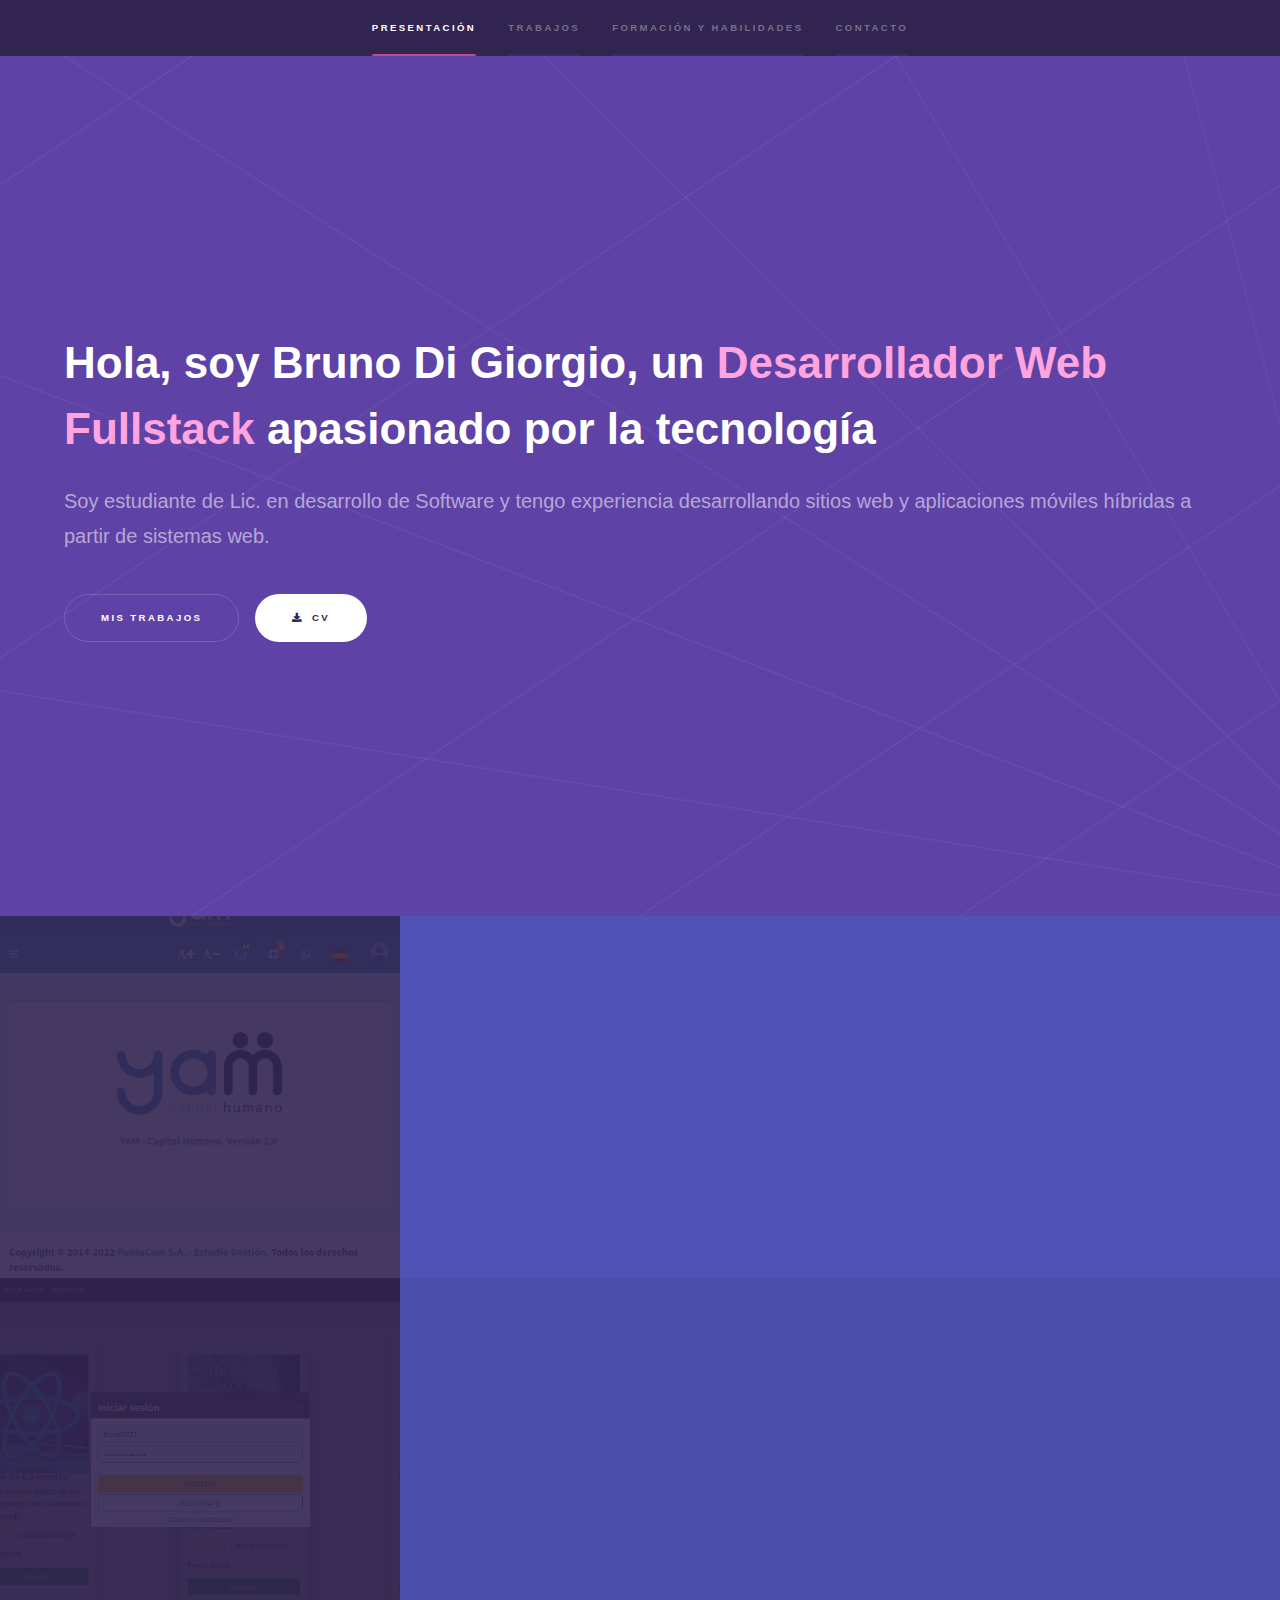
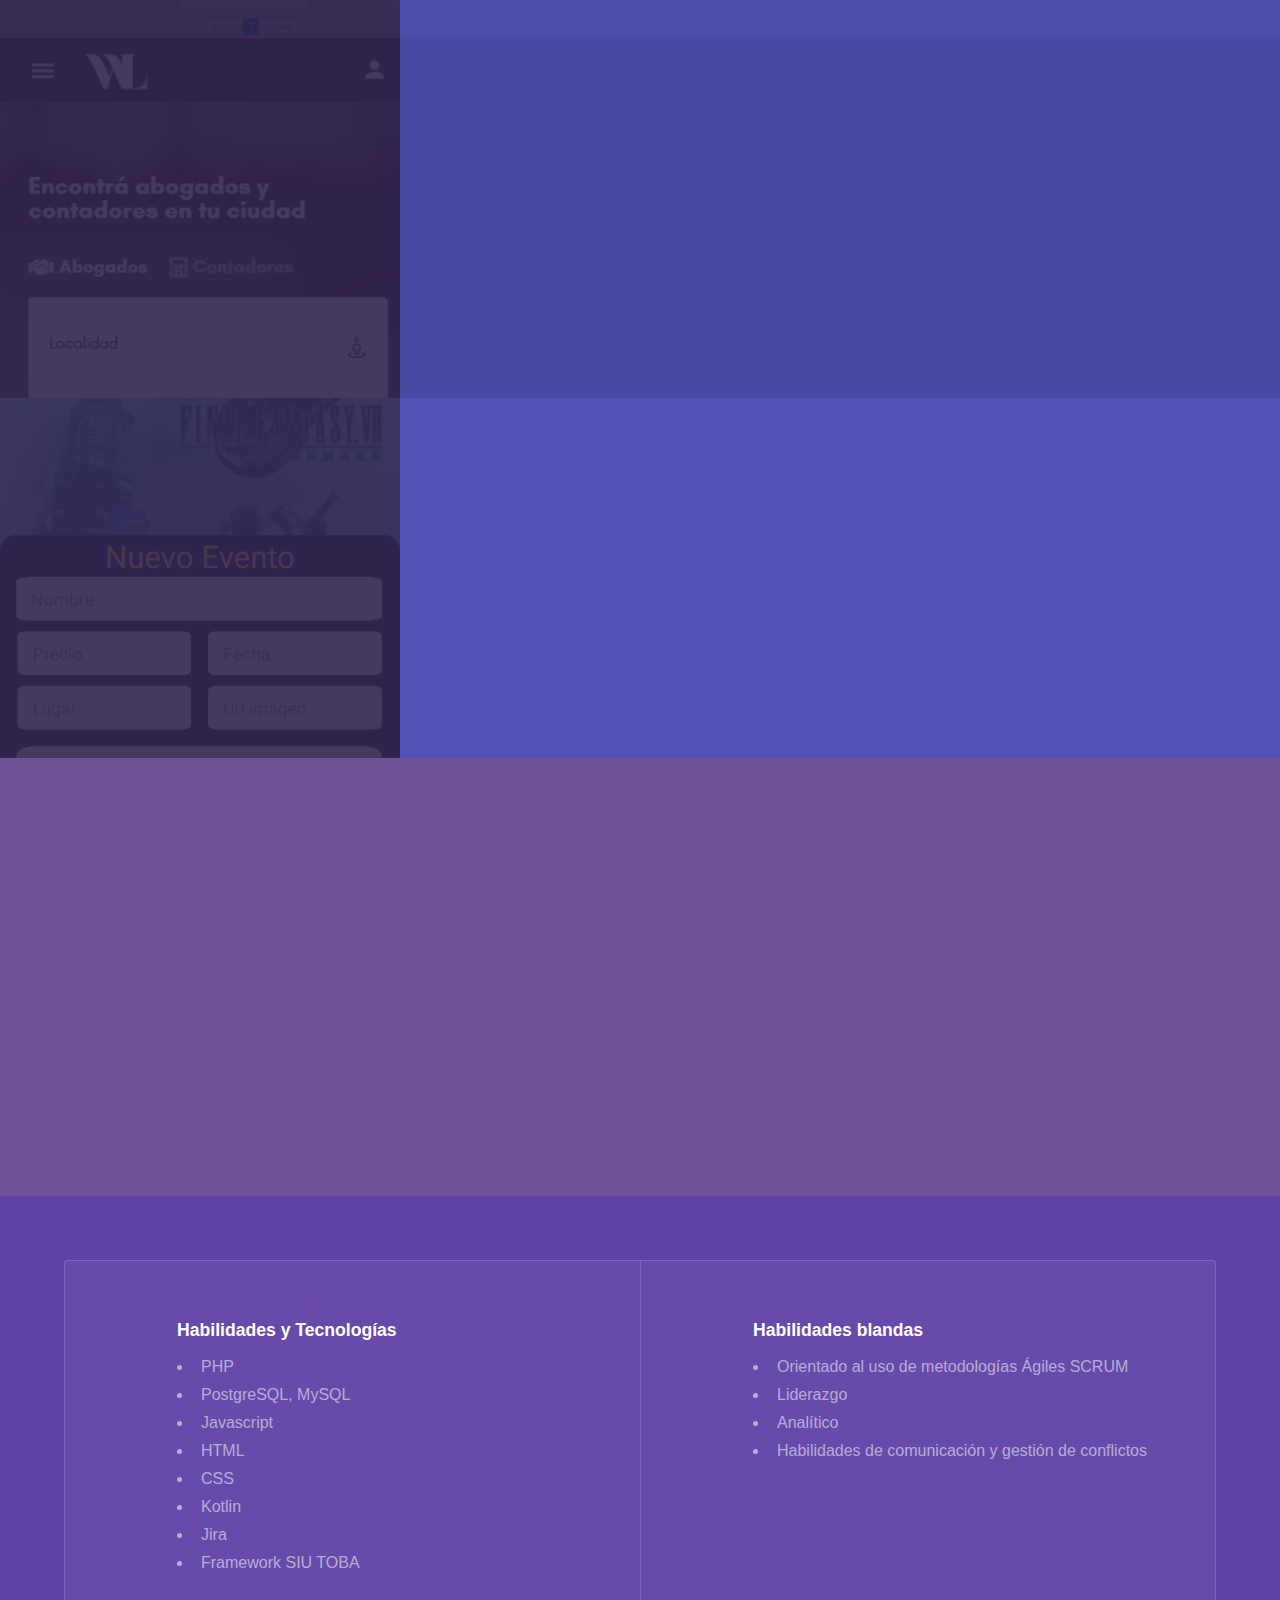
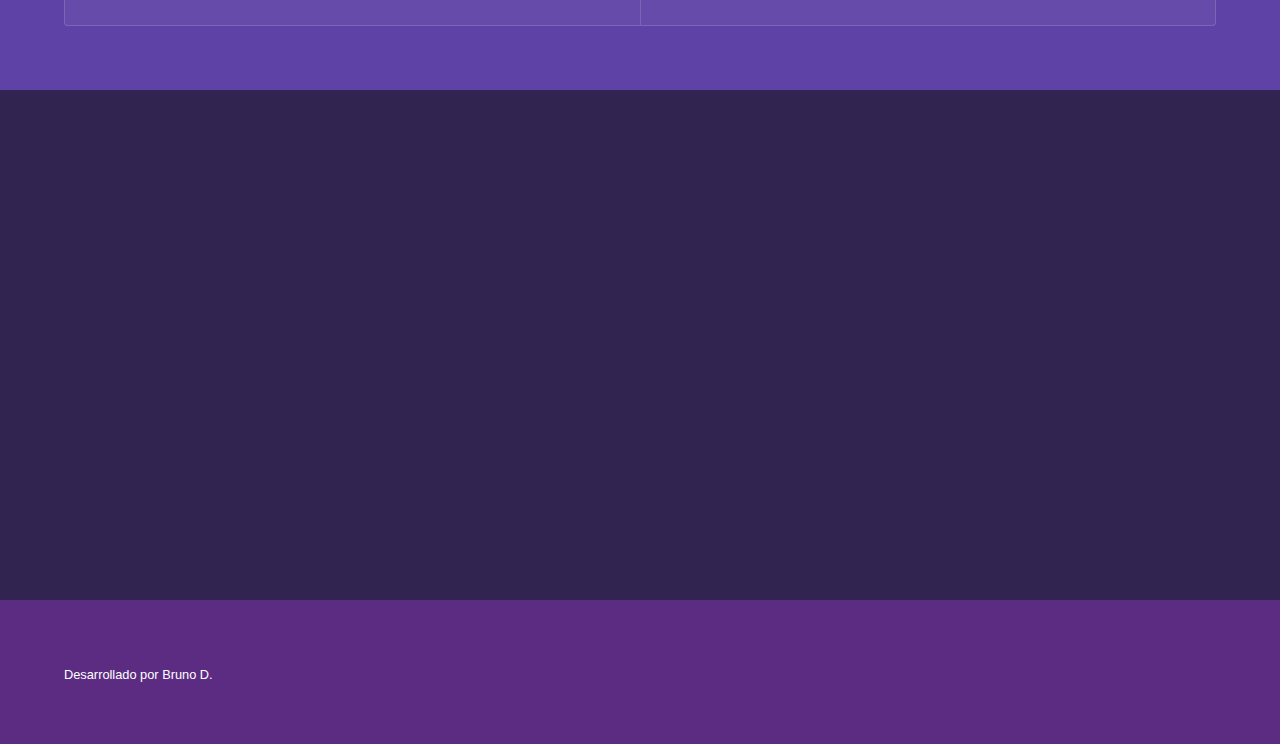
==== commit e0ed96b8: "se cambio el slider" ====
--- a/index.html
+++ b/index.html
@@ -16,7 +16,7 @@
 <body class="is-preload">
 
 	<!-- Sidebar -->
-	<section id="sidebar" >
+	<section id="sidebar">
 		<div class="inner">
 			<nav>
 				<ul>
@@ -41,7 +41,8 @@
 					aplicaciones móviles híbridas a partir de sistemas web.</p>
 				<ul class="actions">
 					<li><a href="#trabajos" class="button scrolly">mis trabajos</a></li>
-					<li></li><a href="cv/DIGIORGIO_BRUNO_CV_2022.pdf" class="button primary icon solid fa-download" target="_blank">CV</a></li>
+					<li></li><a href="cv/DIGIORGIO_BRUNO_CV_2022.pdf" class="button primary icon solid fa-download"
+						target="_blank">CV</a></li>
 				</ul>
 			</div>
 		</section>
@@ -54,7 +55,8 @@
 				<div class="content">
 					<div class="inner">
 						<h2>Tareas de mantenimiento y desarrollo a sistemas de recursos humanos</h2>
-						<p>Realizar tareas de mantenimiento y desarrollo evolutivo a una plataforma de gestión de recursos
+						<p>Realizar tareas de mantenimiento y desarrollo evolutivo a una plataforma de gestión de
+							recursos
 							humanos.</p>
 						<ul class="actions">
 							<li><a href="trabajos/yam.html" class="button">leer más</a></li>
@@ -63,7 +65,8 @@
 				</div>
 			</section>
 			<section>
-				<a href="trabajos/notarweb.html" class="image"><img src="images/notarweb.png" alt="" data-position="center center" /></a>
+				<a href="trabajos/notarweb.html" class="image"><img src="images/notarweb.png" alt=""
+						data-position="center center" /></a>
 				<div class="content">
 					<div class="inner">
 						<h2>Creación de e-learning con PHP</h2>
@@ -76,7 +79,8 @@
 				</div>
 			</section>
 			<section>
-				<a href="trabajos/weandlaw.html" class="image"><img src="images/weandlaw.PNG" alt="" data-position="top center" /></a>
+				<a href="trabajos/weandlaw.html" class="image"><img src="images/weandlaw.PNG" alt=""
+						data-position="top center" /></a>
 				<div class="content">
 					<div class="inner">
 						<h2>Desarrollo de aplicaciones móviles híbridas</h2>
@@ -89,11 +93,12 @@
 				</div>
 			</section>
 			<section>
-				<a href="trabajos/appnativa.html" class="image"><img src="images/appnativa/alta.png" alt="" data-position="25% 25%" /></a>
+				<a href="trabajos/appnativa.html" class="image"><img src="images/appnativa/alta.png" alt=""
+						data-position="25% 25%" /></a>
 				<div class="content">
 					<div class="inner">
 						<h2>Desarrollo de app nativas Android</h2>
-						<p>Como trabajo final de la materia Ingenieria de Software desarrolle una app de creación de
+						<p>Como trabajo final de la materia Ingenieria de Software desarrollé una app de creación de
 							eventos sociales usando Kotlin, Android Studio y Firebase.</p>
 						<ul class="actions">
 							<li><a href="trabajos/appnativa.html" class="button">Leer más</a></li>
@@ -108,14 +113,16 @@
 			<div class="inner">
 
 				<section>
-					<span class="icon solid major fas fa-graduation-cap"> </span>
-					<h3>Formación académica</h3>
-					<p>Licenciatura en desarrollo de software - Universidad del Aconcagua</p>
-
+					<div style="display: flex; align-items: center;">
+						<span class="icon solid major fas fa-graduation-cap" style="margin-right: 10px;"> </span>
+						<h3>Formación académica</h3>
+					</div>
+					<p>Licenciatura en Informática y Desarrollo de Software - Universidad del Aconcagua</p>
+					<img class="imagen" src="images/logo-uda.png">
 					<ul class="carrusel-fotos">
 						<li>Técnico Universitario en Desarrollo de Software (obtención de título intermedio año 2021)
 						</li>
-						<li>Lic. en desarrollo de software (Tesina en proceso)</li>
+						<li>Licenciatura en Informática y Desarrollo de Software (Tesina en proceso)</li>
 
 					</ul>
 				</section>
@@ -128,41 +135,42 @@
 		<section id="#skills" class="wrapper style1 fade-up">
 			<div class="inner">
 				<div class="features">
-					
-				<section>
-					<span class="icon solid major fas fa-code"></span>
-					<h3>Habilidades y Tecnologías</h3>
-
-					<ul class="carrusel-fotos">
-
-					
-					<li>PHP</li>
-					<li>PostgreSQL, MySQL</li>
-					<li>Javascript</li>
-					<li>HTML</li>
-					<li>CSS</li>
-					<li>Kotlin</li>
-					<li>Jira</li>
-					<li>Framework SIU TOBA</li>
-
-
-					</ul>
-				</section>
-				<section>
-					<span class="icon solid major fas fa-network-wired"></span>
-					<h3>Habilidades blandas</h3>
-
-					<ul class="carrusel-fotos">
-						<li>Orientado al uso de metodologías Ágiles SCRUM</li>
-						<li>Liderazgo</li>
-						<li>Analítico</li>
-						<li>Habilidades de comunicación y gestión de conflictos</li>
-					</ul>
-				</section>
-
-
-
-			</div>	</div>
+
+					<section>
+						<span class="icon solid major fas fa-code"></span>
+						<h3>Habilidades y Tecnologías</h3>
+
+						<ul class="carrusel-fotos">
+
+
+							<li>PHP</li>
+							<li>PostgreSQL, MySQL</li>
+							<li>Javascript</li>
+							<li>HTML</li>
+							<li>CSS</li>
+							<li>Kotlin</li>
+							<li>Jira</li>
+							<li>Framework SIU TOBA</li>
+
+
+						</ul>
+					</section>
+					<section>
+						<span class="icon solid major fas fa-network-wired"></span>
+						<h3>Habilidades blandas</h3>
+
+						<ul class="carrusel-fotos">
+							<li>Orientado al uso de metodologías Ágiles SCRUM</li>
+							<li>Liderazgo</li>
+							<li>Analítico</li>
+							<li>Habilidades de comunicación y gestión de conflictos</li>
+						</ul>
+					</section>
+
+
+
+				</div>
+			</div>
 		</section>
 
 
--- a/css/style.css
+++ b/css/style.css
@@ -1,14 +1,23 @@
-#educacion{
-    background-color:#6f5297;
-}
-#skills-h{
-    background-color:#6f5297;
-}
-#skills-s{
-    background-color:#6f5297;
+#educacion {
+    background-color: #6f5297;
 }
 
-#footer{
+#skills-h {
+    background-color: #6f5297;
+}
+
+#skills-s {
+    background-color: #6f5297;
+}
+
+#footer {
 
     background-color: #642e8dd5;
 }
+
+.imagen {
+
+    width: 90%;
+    max-width: 560px;
+    margin: 0 auto;
+}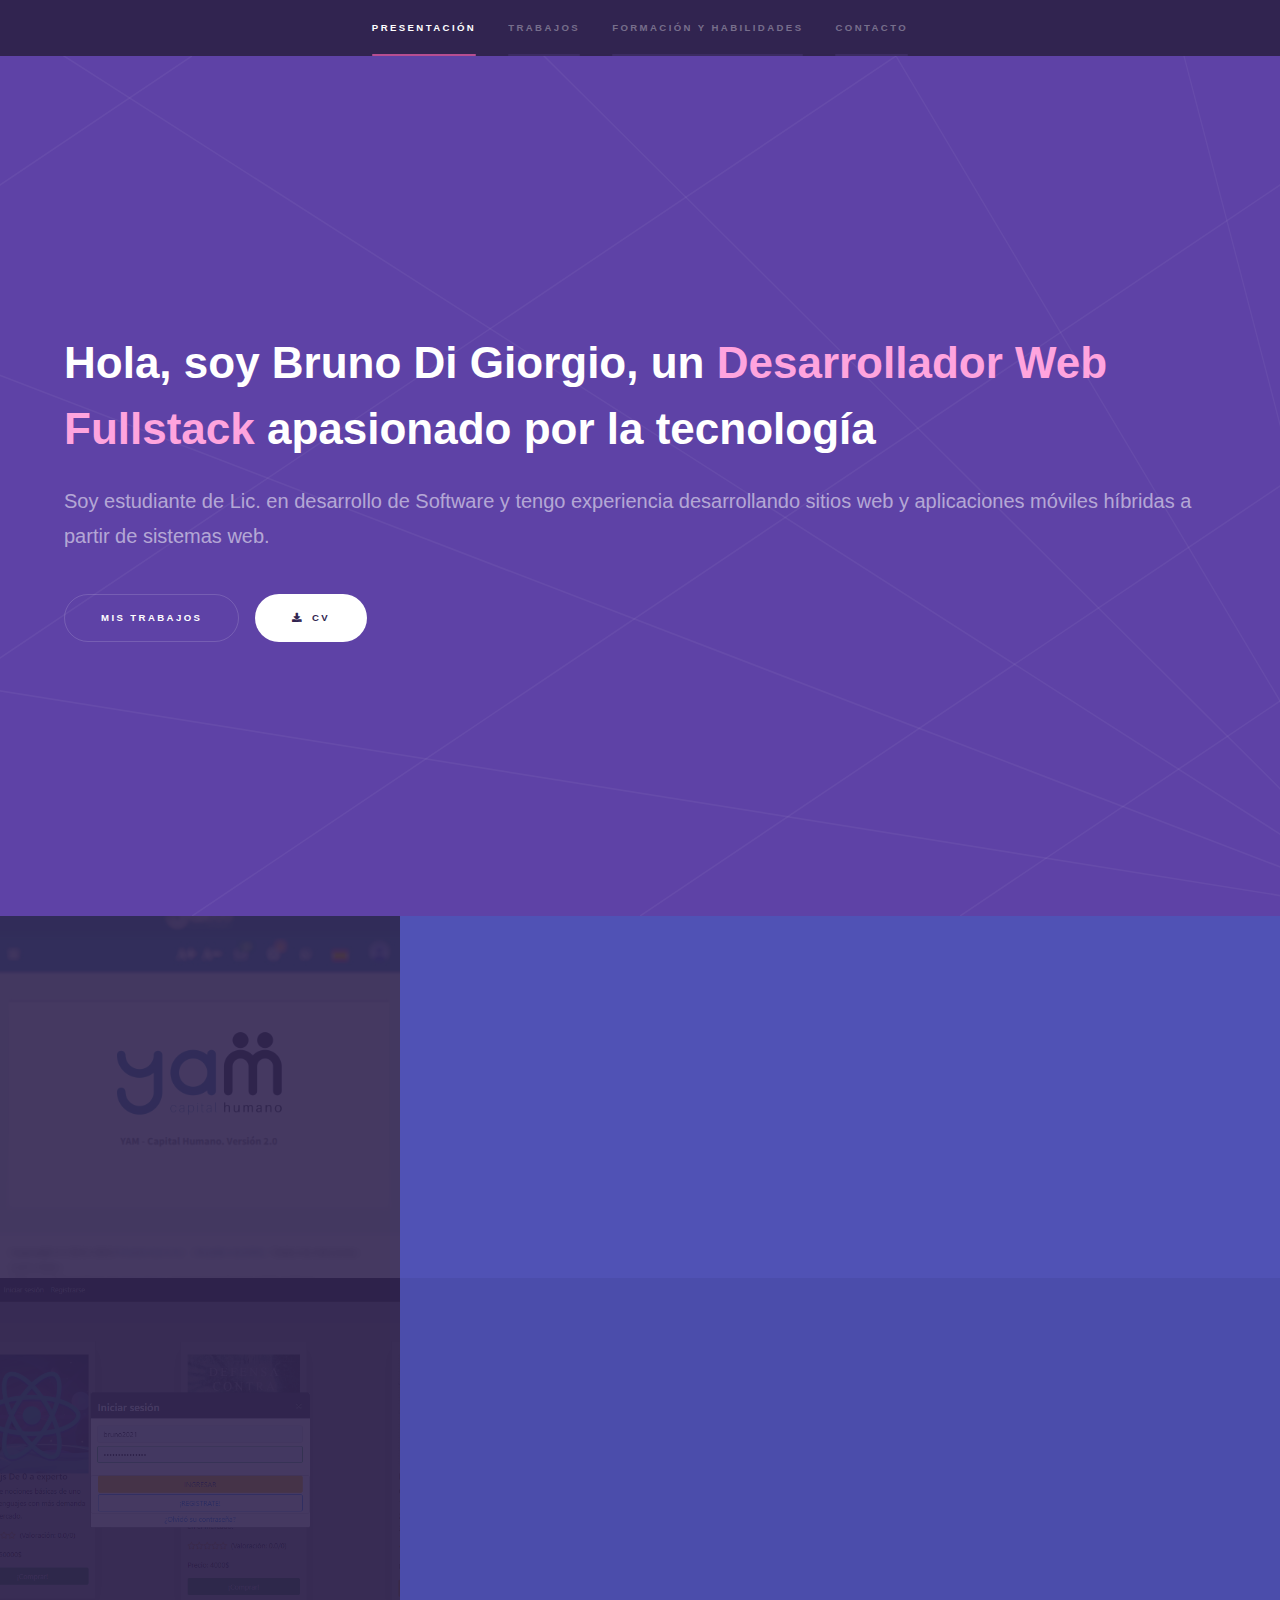
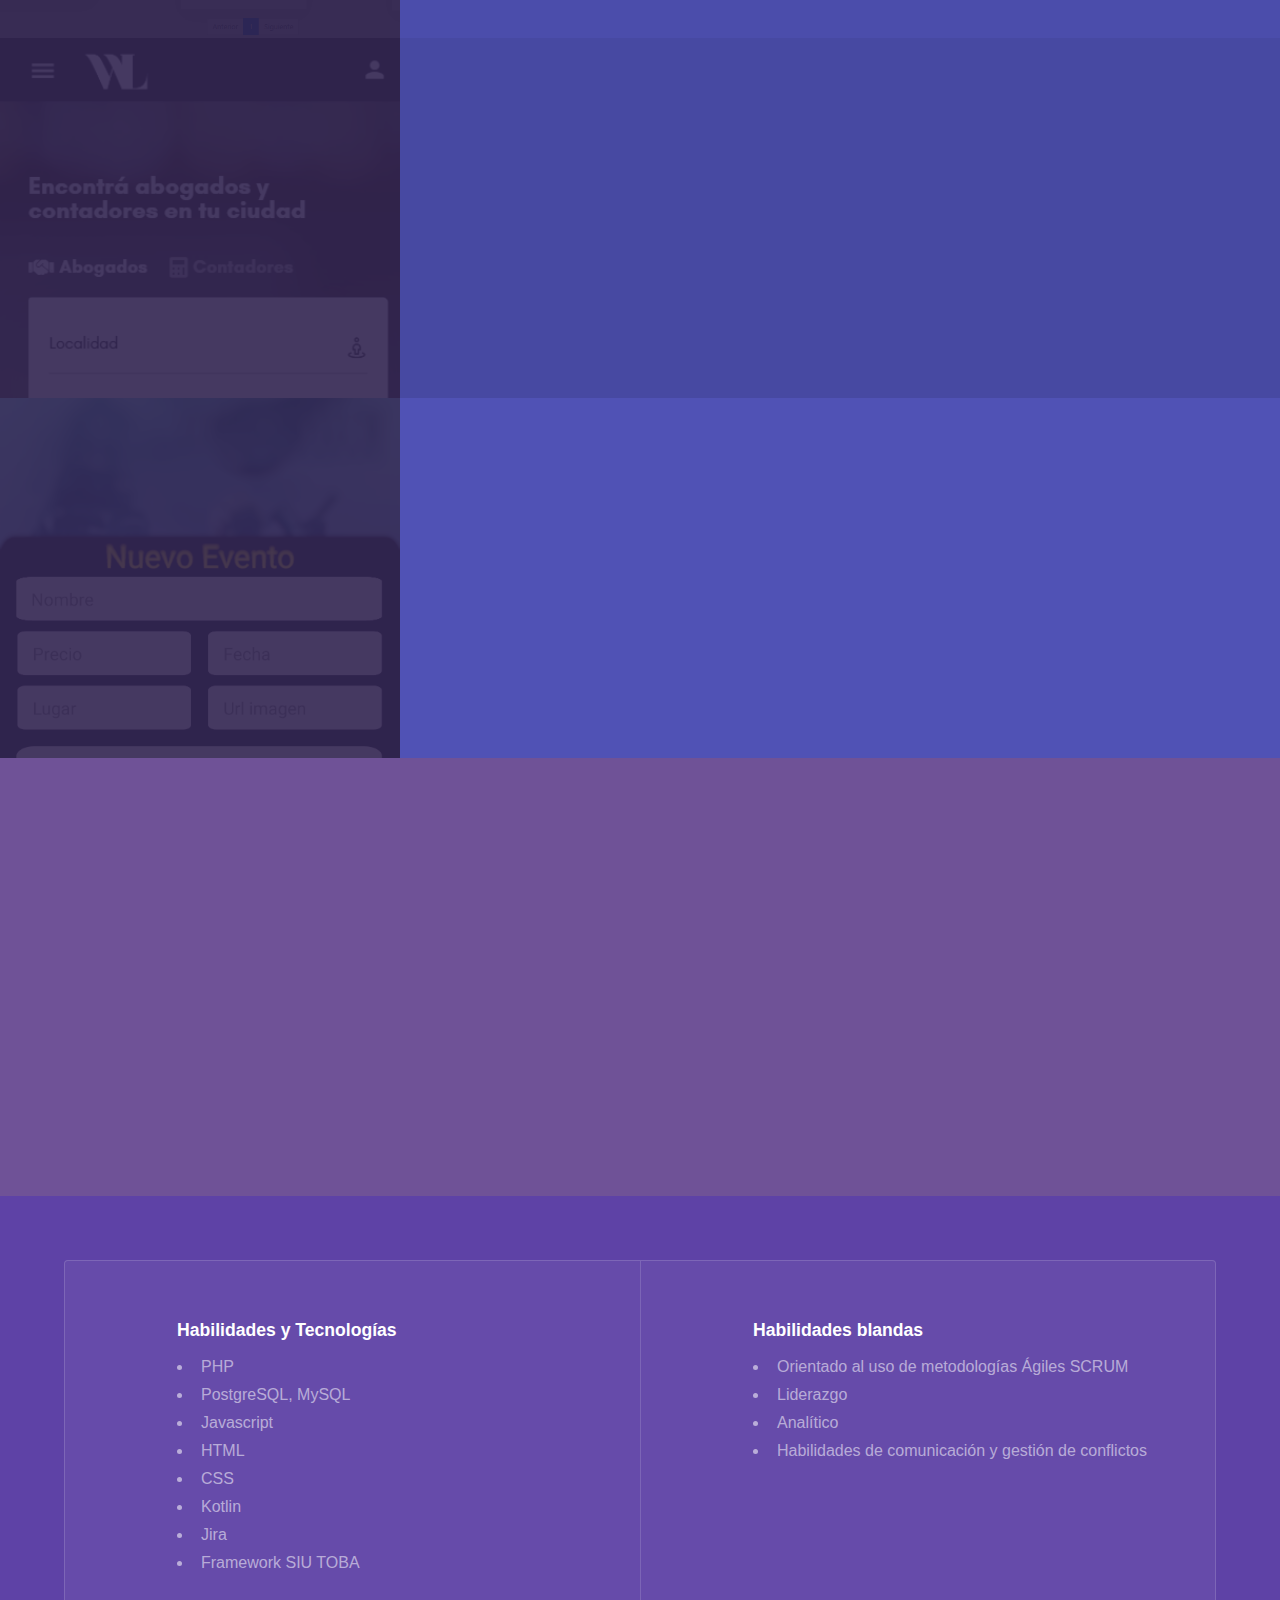
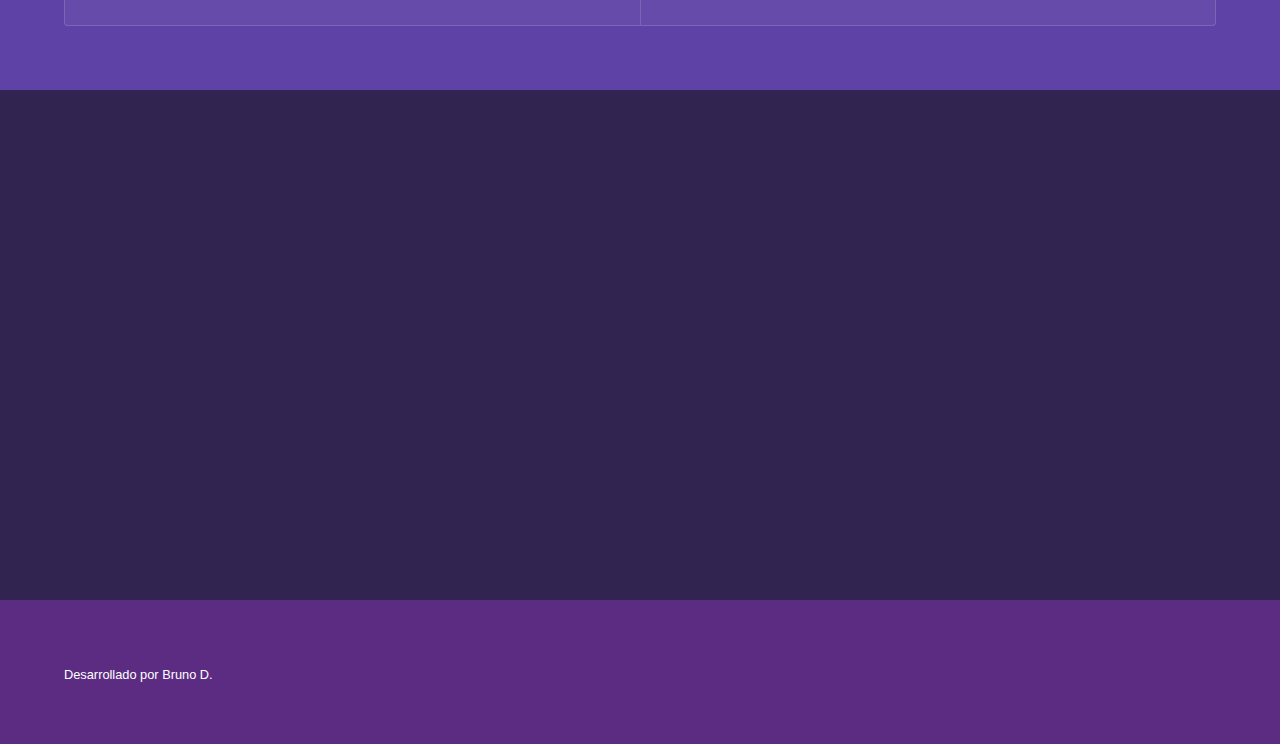
==== commit 08803de7: "se cambió una descripción" ====
--- a/index.html
+++ b/index.html
@@ -85,7 +85,7 @@
 					<div class="inner">
 						<h2>Desarrollo de aplicaciones móviles híbridas</h2>
 						<p>Con ayuda de los componentes webview e interfaces Javascript implementé apps híbridas que
-							tienen entre varias funcionalidades notificaciones push.</p>
+							tienen notificaciones push, subida, descarga de archivos, entre otras funcionalidades.</p>
 						<ul class="actions">
 							<li><a href="trabajos/weandlaw.html" class="button">Leer más</a></li>
 						</ul>
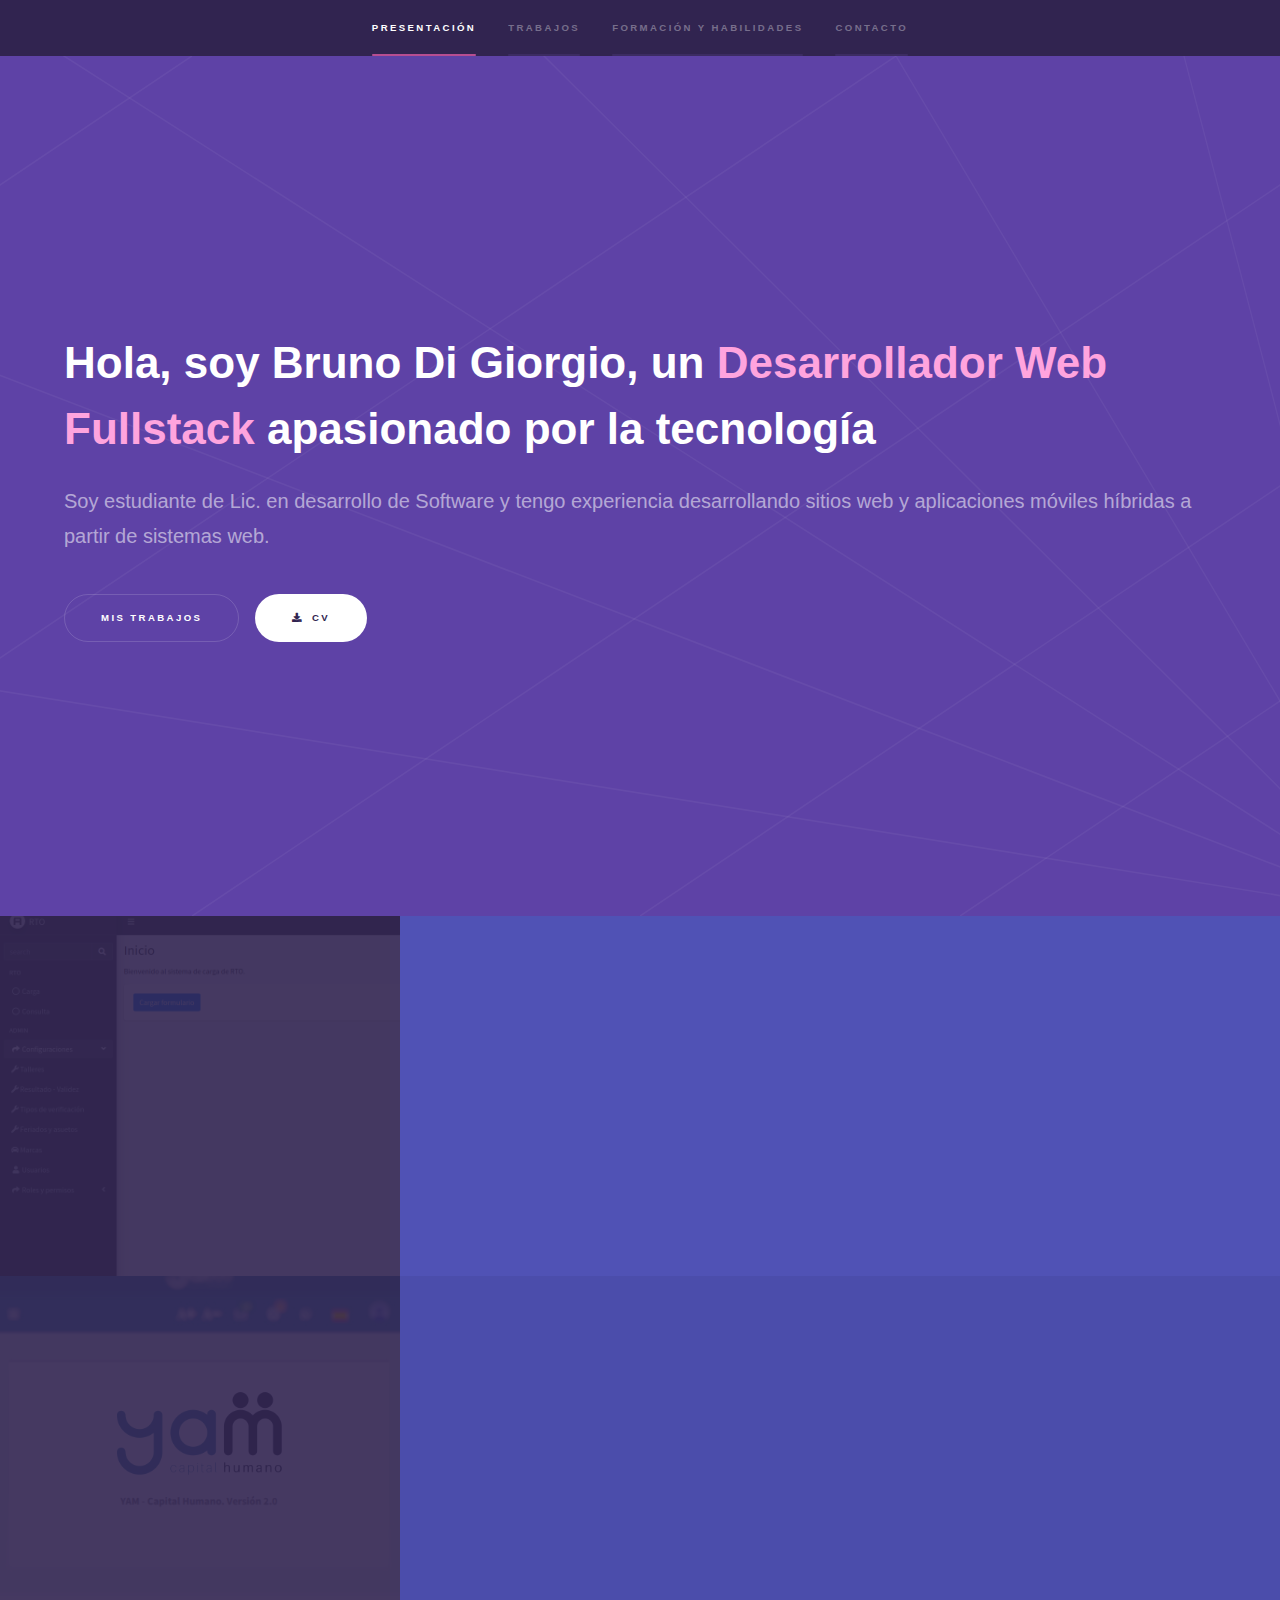
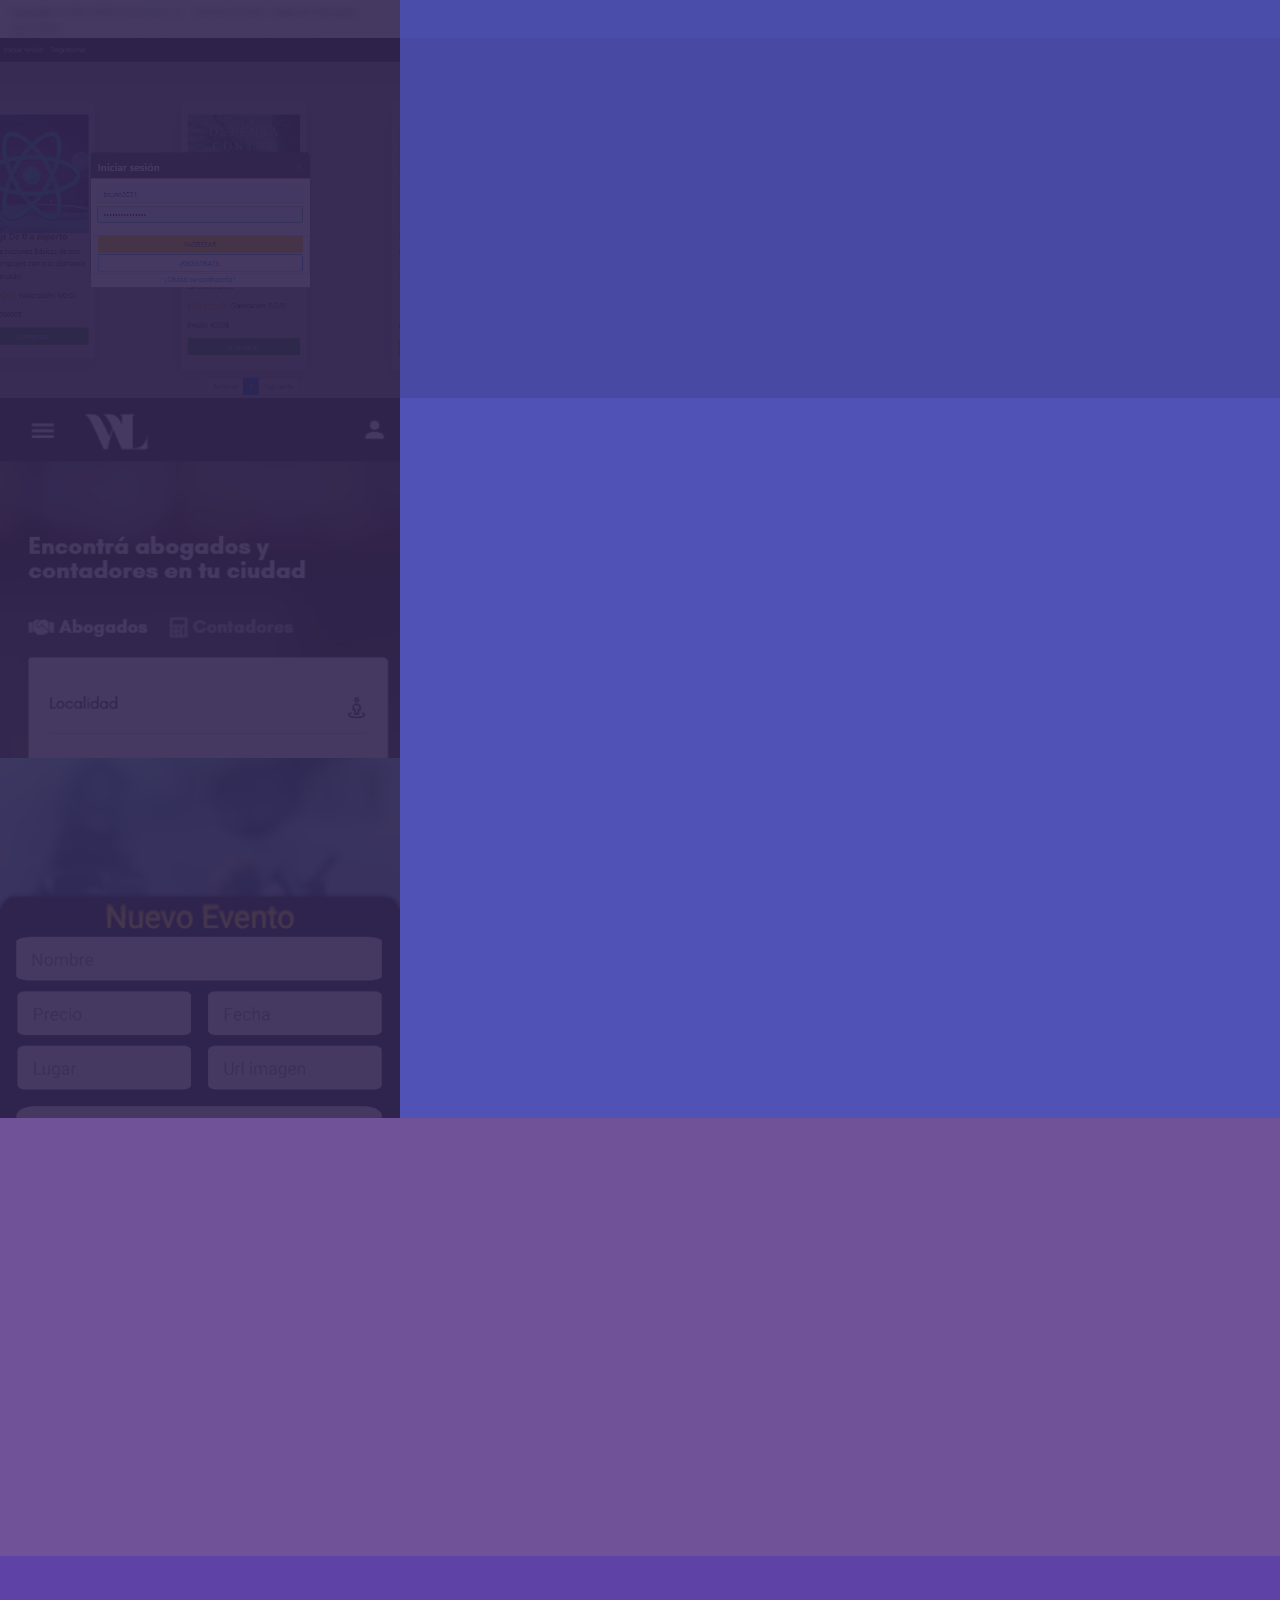
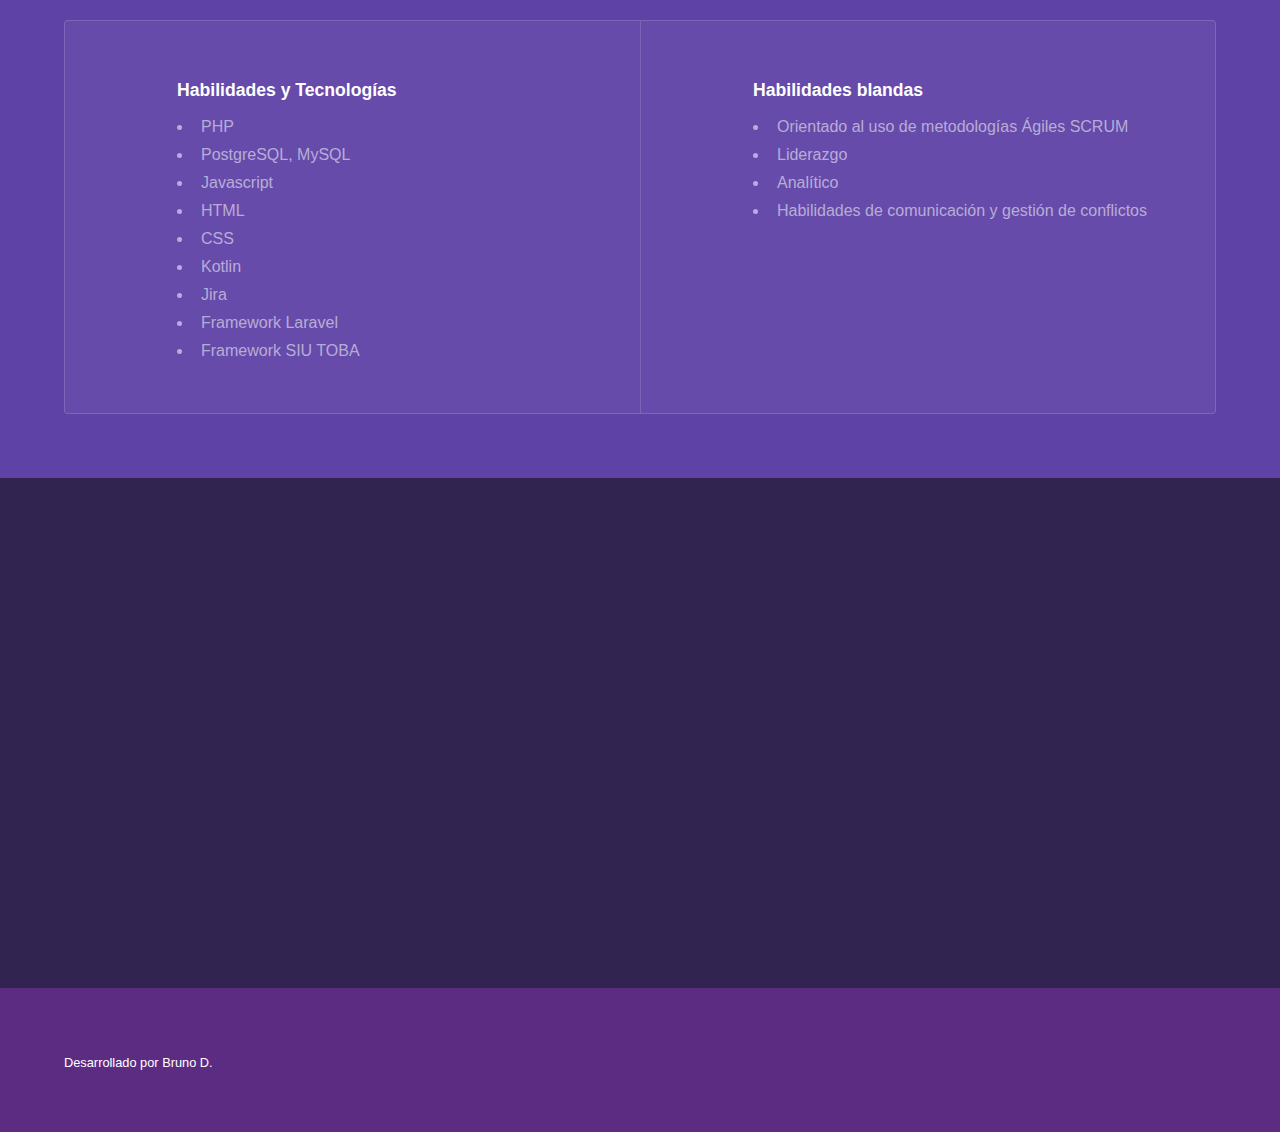
==== commit 73f5da07: "Actualización 2023" ====
--- a/index.html
+++ b/index.html
@@ -50,6 +50,21 @@
 		<!-- trabajos -->
 		<section id="trabajos" class="wrapper style2 spotlights">
 			<section>
+				<a href="trabajos/rto.html" class="image"><img src="images/rto/p.png" alt="imagen de sistema rto"
+						data-position="center center"  /></a>
+				<div class="content">
+					<div class="inner">
+						<h2>Desarrollo de sistema de gestión de RTO</h2>
+						<p>Realizar tareas de recolección de requisitos de software, análisis y diseño, 
+							bases de datos, implementación y paso a producción de un sistema de gestión de RTO.
+						</p>
+						<ul class="actions">
+							<li><a href="trabajos/rto.html" class="button">leer más</a></li>
+						</ul>
+					</div>
+				</div>
+			</section>
+			<section>
 				<a href="trabajos/yam.html" class="image"><img src="images/yam.png" alt="imagen de sistema RRHH"
 						data-position="center center" /></a>
 				<div class="content">
@@ -85,7 +100,7 @@
 					<div class="inner">
 						<h2>Desarrollo de aplicaciones móviles híbridas</h2>
 						<p>Con ayuda de los componentes webview e interfaces Javascript implementé apps híbridas que
-							tienen notificaciones push, subida, descarga de archivos, entre otras funcionalidades.</p>
+							tienen notificaciones push, subida y descarga de archivos, entre otras funcionalidades.</p>
 						<ul class="actions">
 							<li><a href="trabajos/weandlaw.html" class="button">Leer más</a></li>
 						</ul>
@@ -150,6 +165,7 @@
 							<li>CSS</li>
 							<li>Kotlin</li>
 							<li>Jira</li>
+							<li>Framework Laravel</li>
 							<li>Framework SIU TOBA</li>
 
 
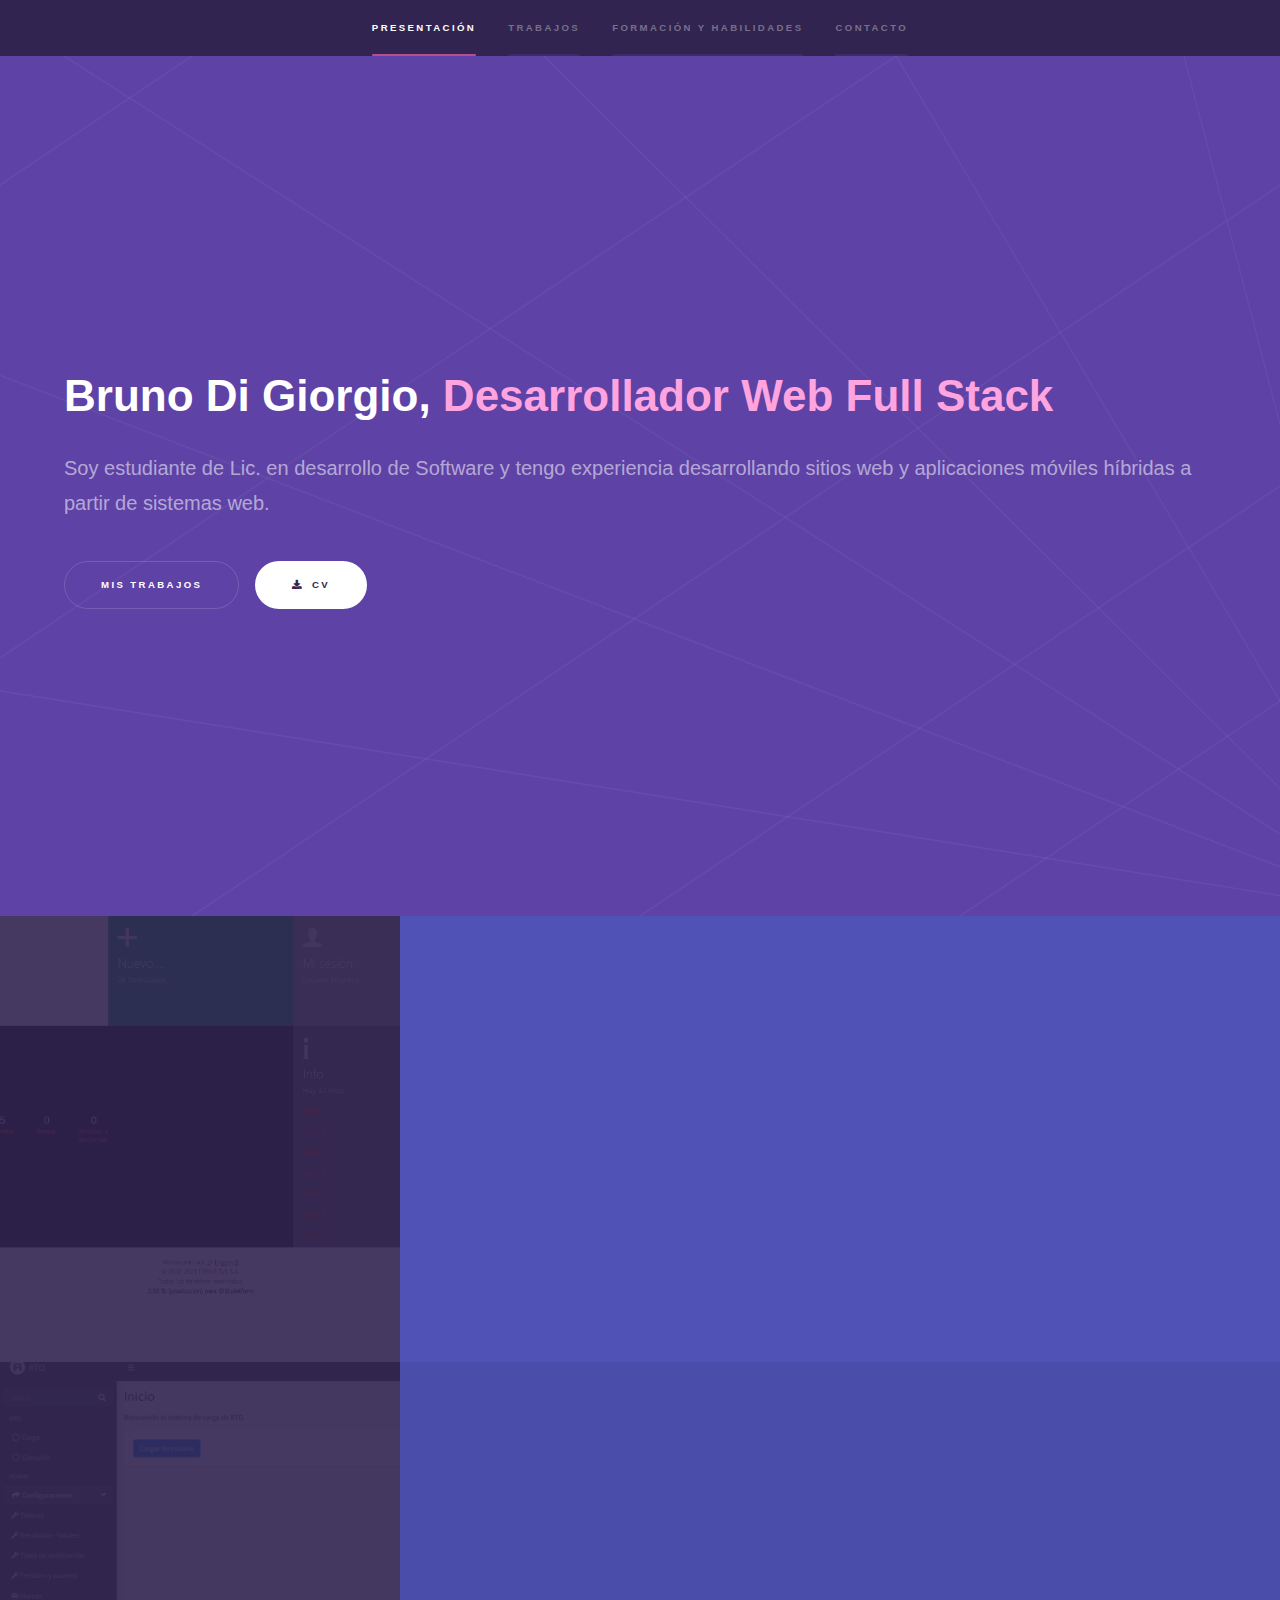
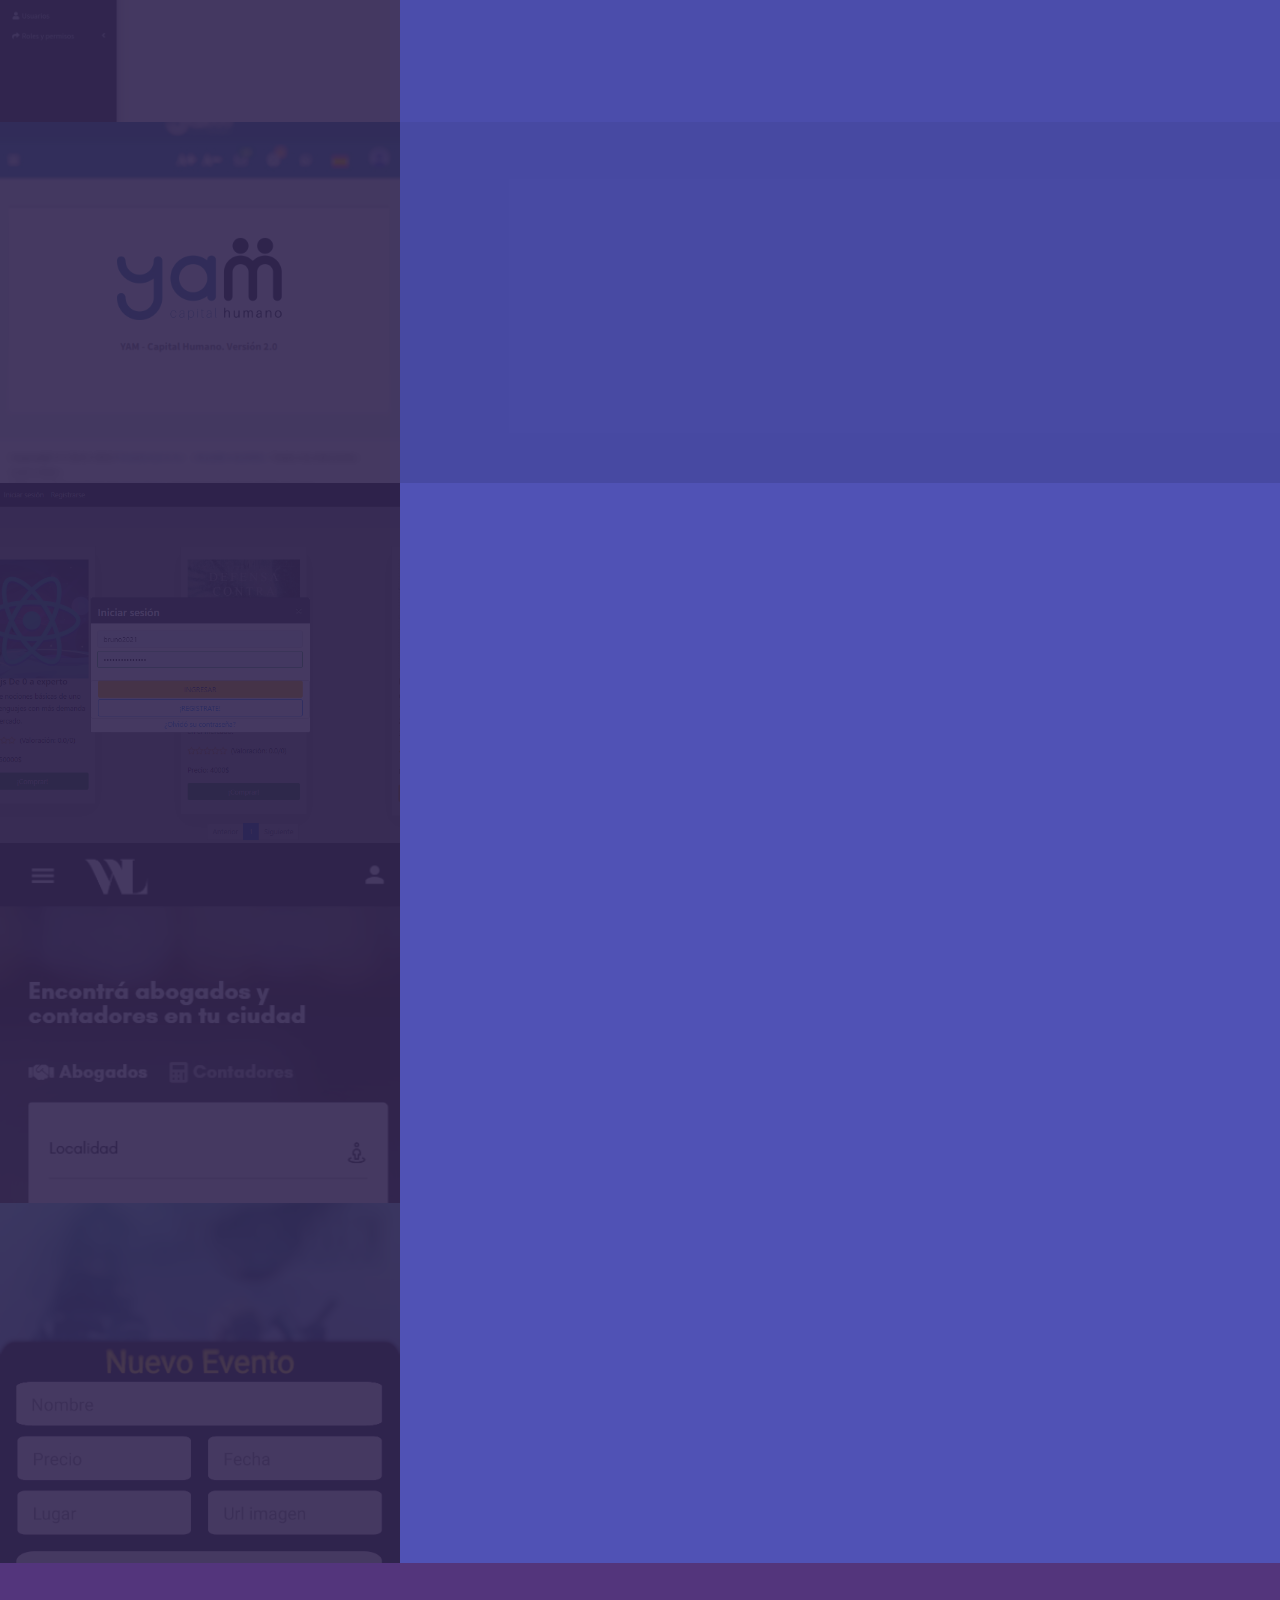
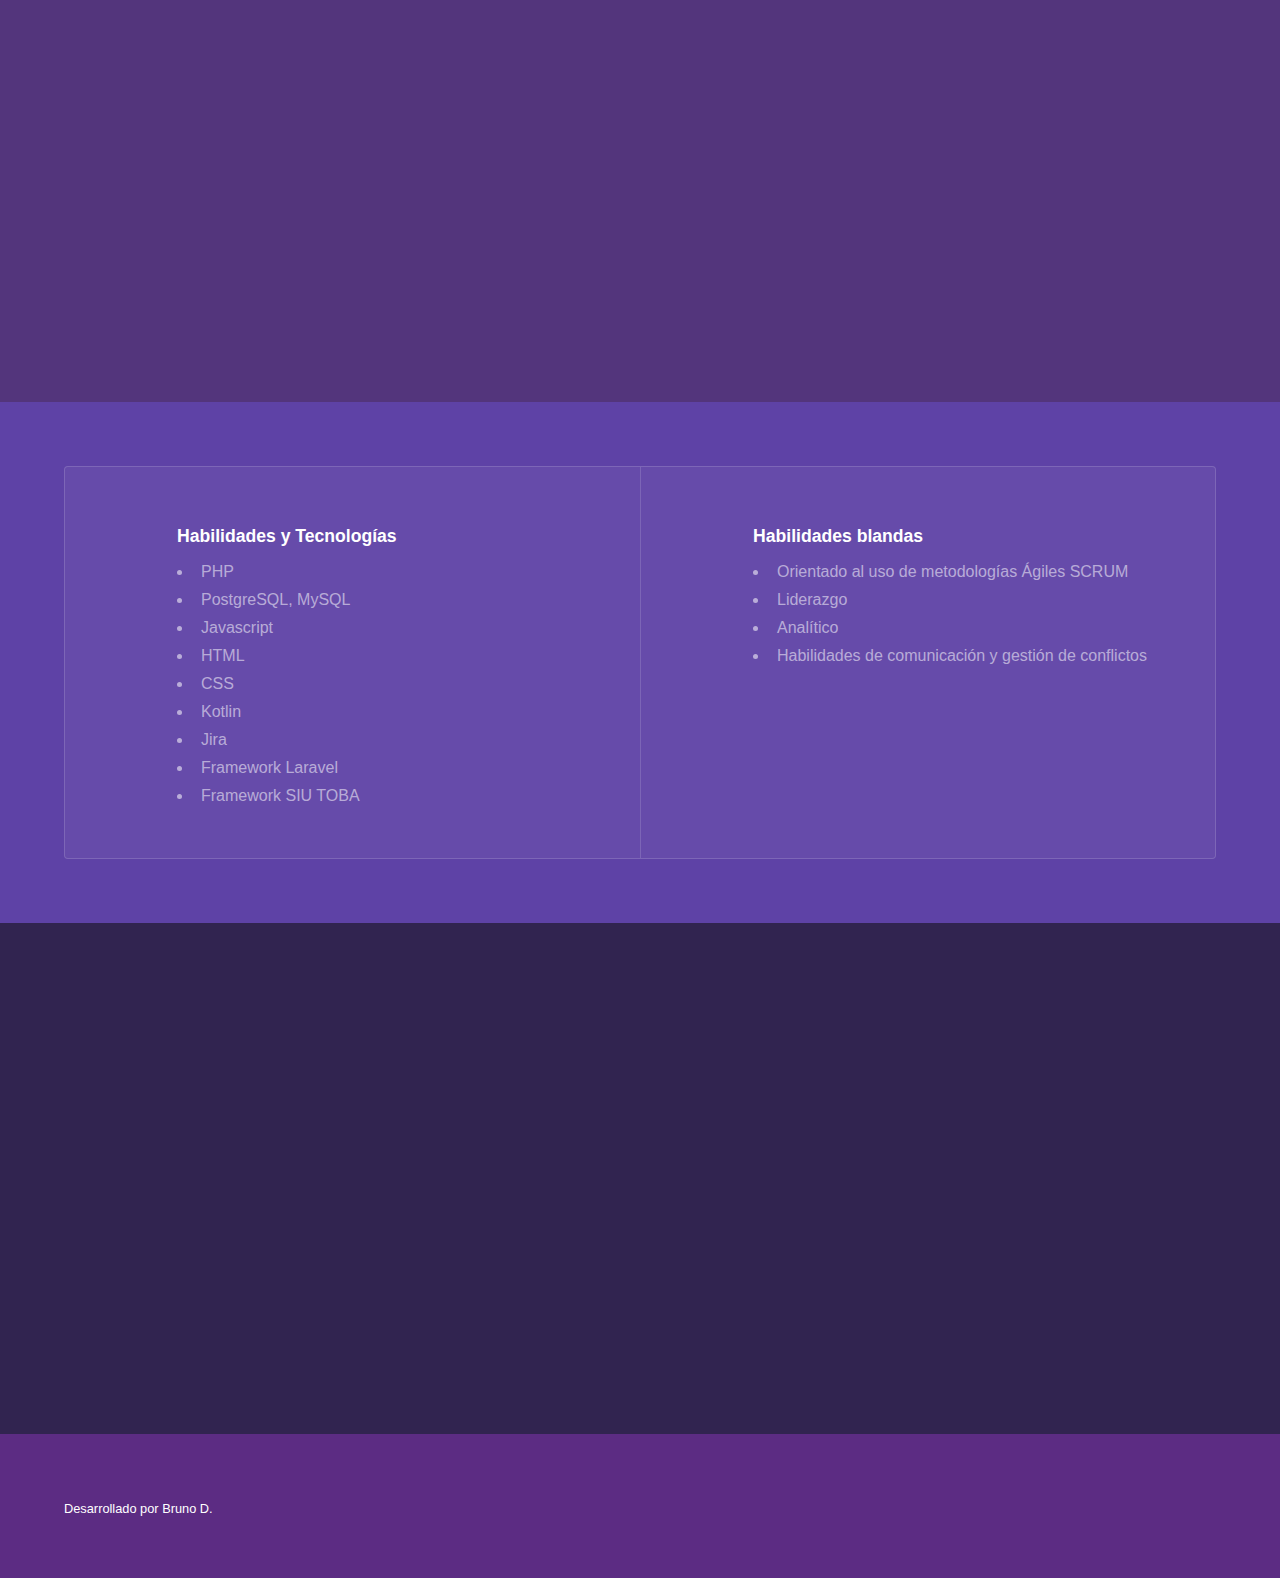
==== commit 737ffa87: "Add new Work treme" ====
--- a/index.html
+++ b/index.html
@@ -35,13 +35,13 @@
 		<!-- Intro -->
 		<section id="intro" class="wrapper style1 fullscreen fade-up">
 			<div class="inner">
-				<h1>Hola, soy Bruno Di Giorgio, un <span style="color:#ffa4de">Desarrollador Web Fullstack </span>
-					apasionado por la tecnología</h1>
+				<h1>Bruno Di Giorgio, <span style="color:#ffa4de">Desarrollador Web Full Stack </span>
+					</h1>
 				<p>Soy estudiante de Lic. en desarrollo de Software y tengo experiencia desarrollando sitios web y
 					aplicaciones móviles híbridas a partir de sistemas web.</p>
 				<ul class="actions">
 					<li><a href="#trabajos" class="button scrolly">mis trabajos</a></li>
-					<li></li><a href="cv/DIGIORGIO_BRUNO_CV_2022.pdf" class="button primary icon solid fa-download"
+					<li></li><a href="cv/DIGIORGIO_BRUNO_CV_2023.pdf" class="button primary icon solid fa-download"
 						target="_blank">CV</a></li>
 				</ul>
 			</div>
@@ -49,6 +49,24 @@
 
 		<!-- trabajos -->
 		<section id="trabajos" class="wrapper style2 spotlights">
+			<section>
+				<a href="trabajos/treme.html" class="image"><img src="images/treme/a1.png" alt="imagen de sistema rto"
+						data-position="center center"  /></a>
+				<div class="content">
+					<div class="inner">
+						<h2>Tareas de mantenimiento y desarrollo a software de creación de formularios</h2>
+						<p> Desde el punto de vista del contacto con el cliente, mi trabajo se centra en facilitar 
+							la comunicación, recibiendo y analizando sus requerimientos para poder estimar los plazos 
+							de entrega. Desde la perspectiva técnica, me encargo de abordar y resolver problemas técnicos,
+							 así como de diseñar y desarrollar sistemas web. Finalmente, coordino el despliegue de las 
+							 soluciones en entornos de producción para garantizar su correcto funcionamiento.
+						</p>
+						<ul class="actions">
+							<li><a href="trabajos/treme.html" class="button">leer más</a></li>
+						</ul>
+					</div>
+				</div>
+			</section>
 			<section>
 				<a href="trabajos/rto.html" class="image"><img src="images/rto/p.png" alt="imagen de sistema rto"
 						data-position="center center"  /></a>
--- a/assets/css/main.css
+++ b/assets/css/main.css
@@ -1,9 +1,9 @@
 @import url(fontawesome-all.min.css);
 
-/*
-	Hyperspace by HTML5 UP
-	html5up.net | @ajlkn
-	Free for personal and commercial use under the CCA 3.0 license (html5up.net/license)
+/*
+	Hyperspace by HTML5 UP
+	html5up.net | @ajlkn
+	Free for personal and commercial use under the CCA 3.0 license (html5up.net/license)
 */
 
 html, body, div, span, applet, object,
--- a/css/style.css
+++ b/css/style.css
@@ -1,9 +1,9 @@
 #educacion {
-    background-color: #6f5297;
+    background-color: #53357c;
 }
 
 #skills-h {
-    background-color: #6f5297;
+    background-color: #7346b3;
 }
 
 #skills-s {
